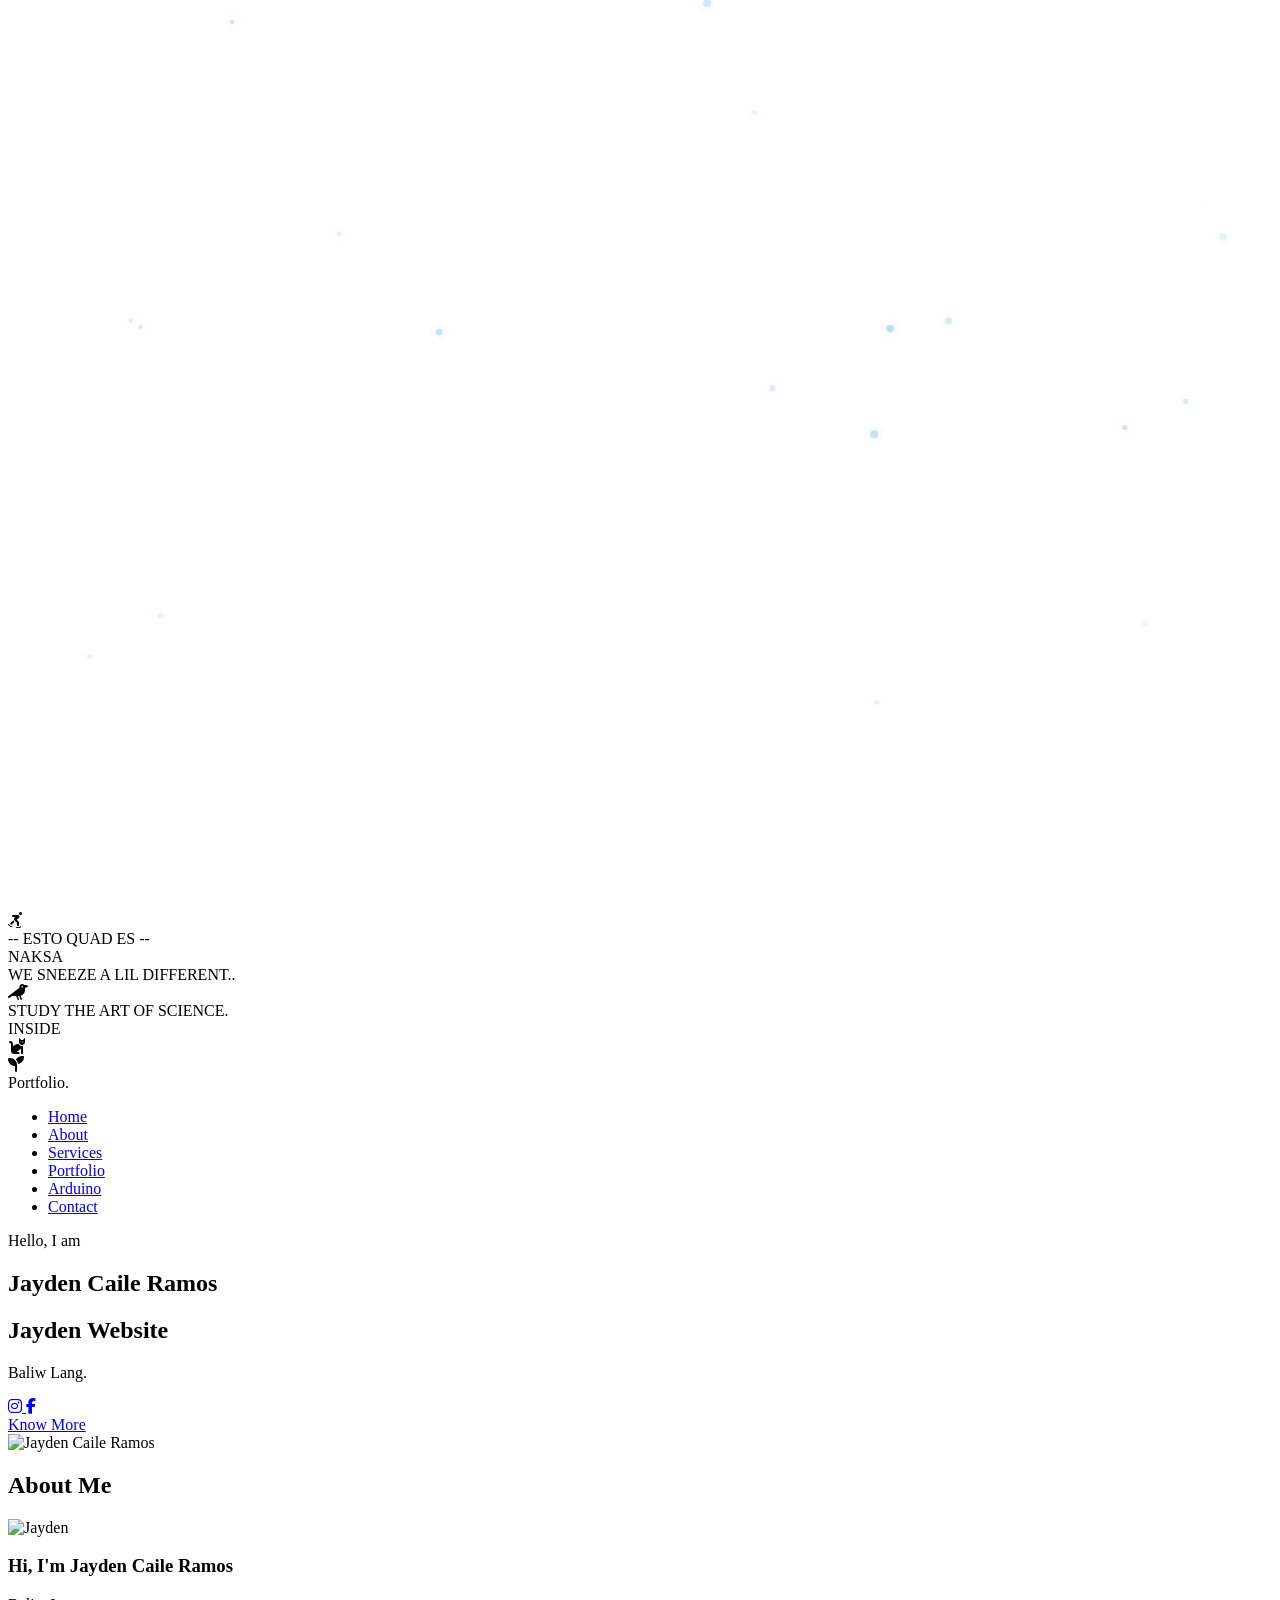
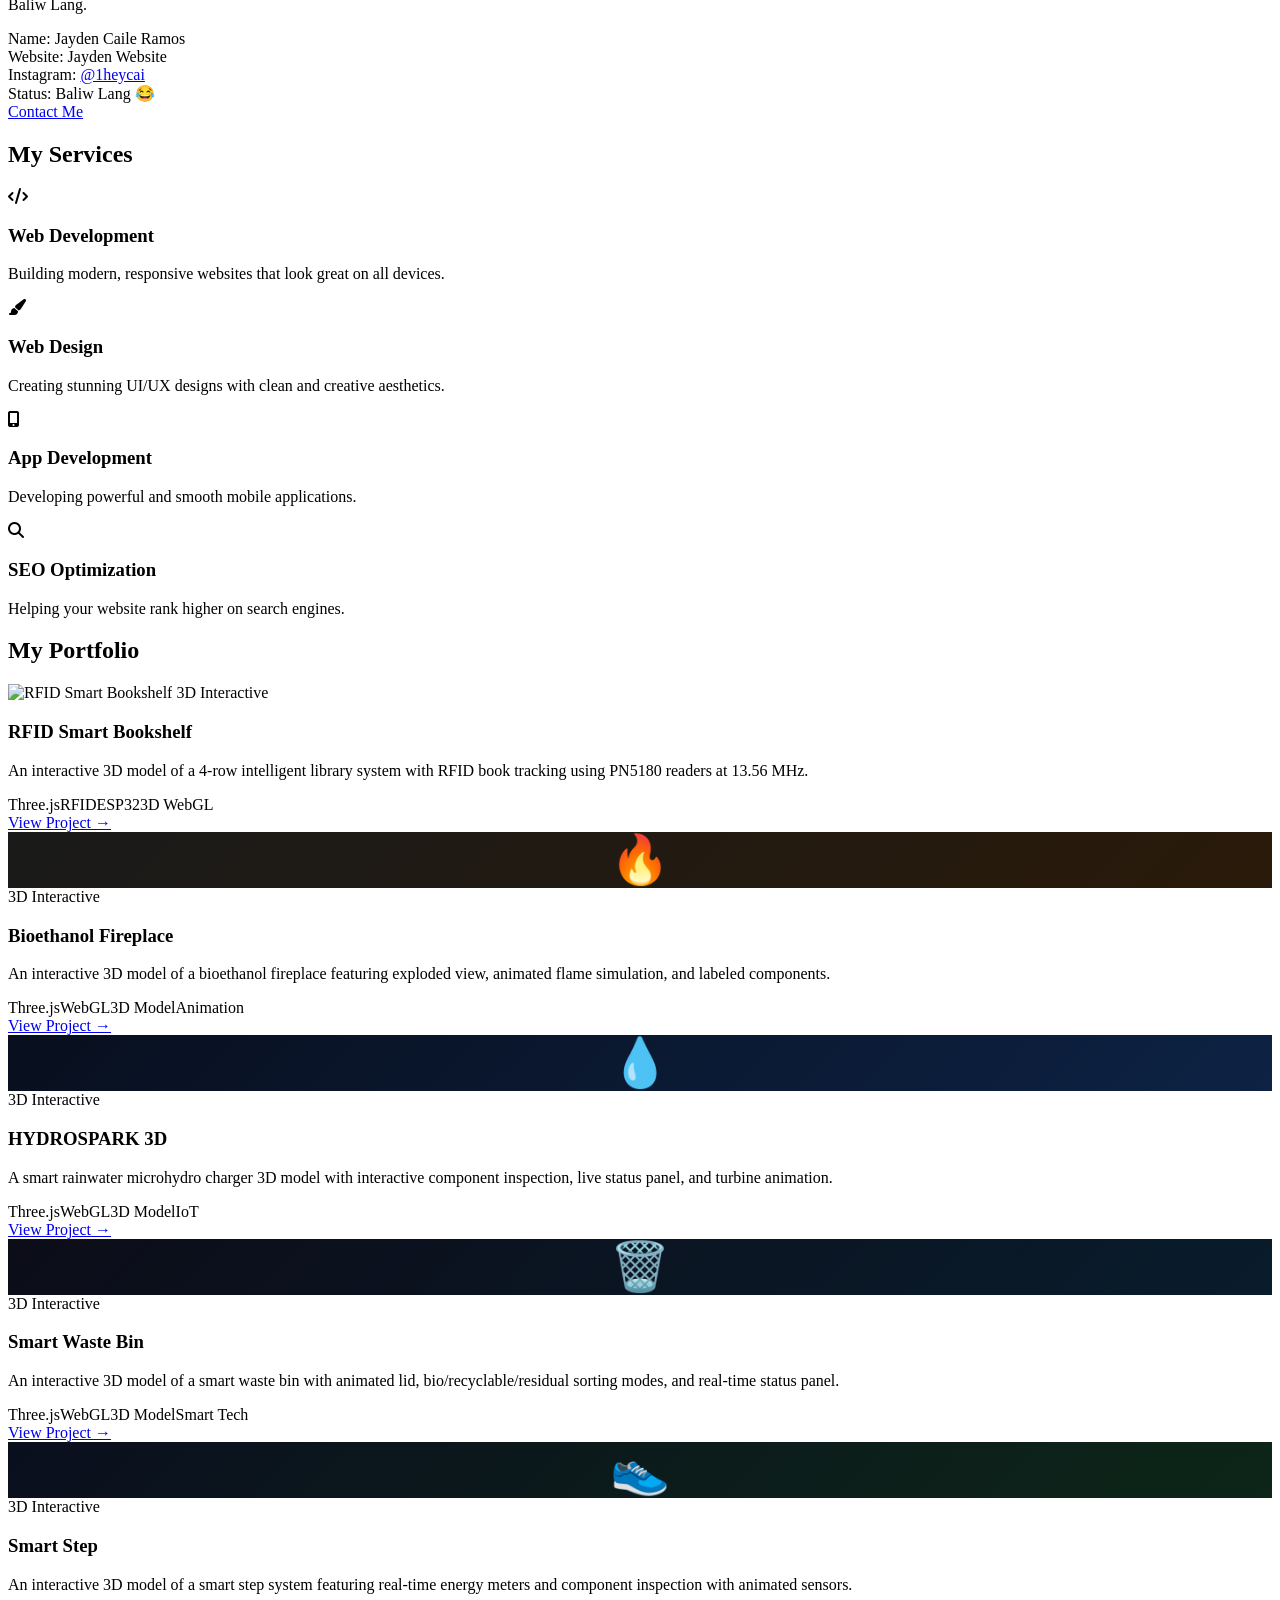
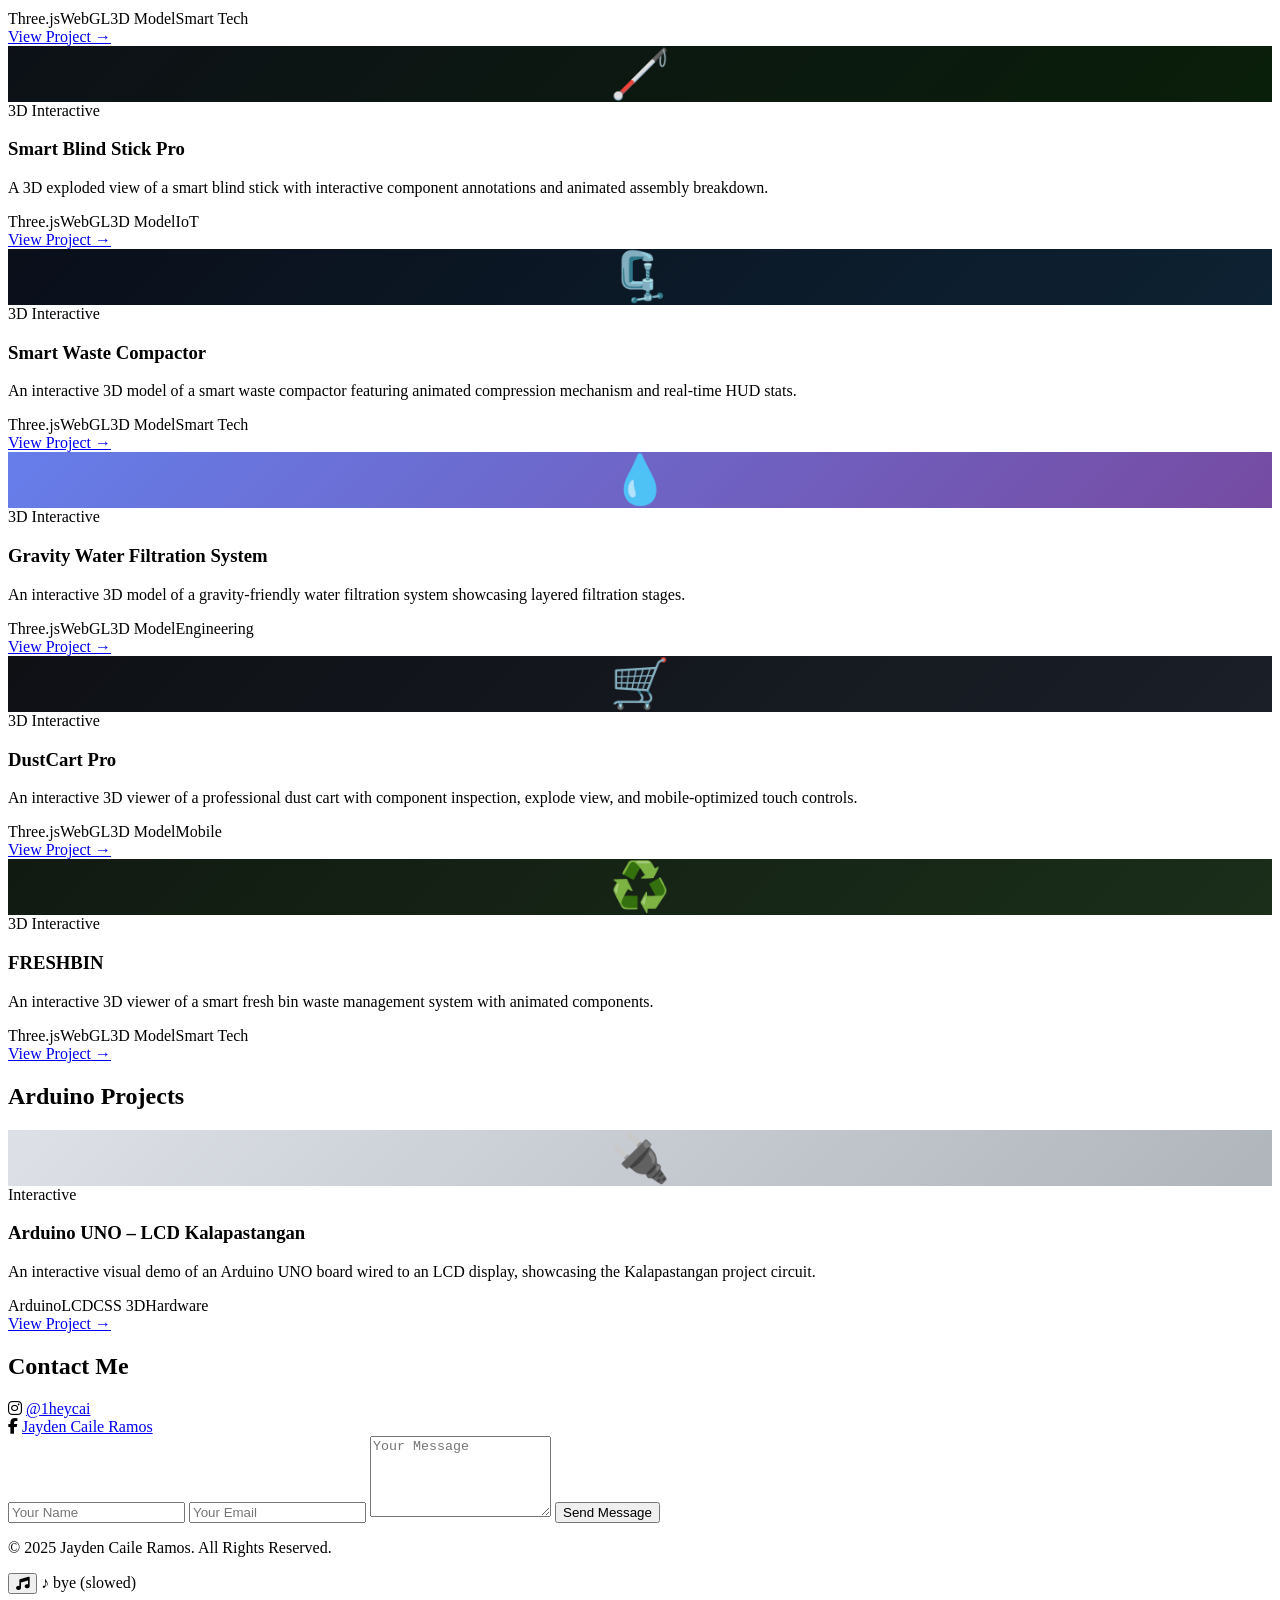
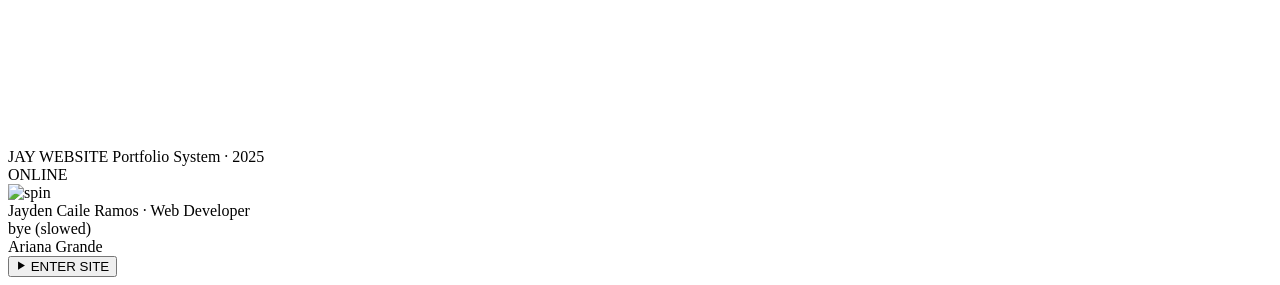
==== index.html @ eb6c7eb5 "Add files via upload" ====
<!DOCTYPE html>
<html lang="en">
<head>
  <meta charset="UTF-8" />
  <meta name="viewport" content="width=device-width, initial-scale=1.0"/>
  <title>Jayden Website</title>
  <link rel="stylesheet" href="style.css" />
  <link href="https://cdnjs.cloudflare.com/ajax/libs/font-awesome/6.5.0/css/all.min.css" rel="stylesheet"/>
  <link href="https://fonts.googleapis.com/css2?family=Poppins:wght@300;400;600;700;800&display=swap" rel="stylesheet"/>
  <link href="https://fonts.googleapis.com/css2?family=Inter:wght@300;400;500;600;700&display=swap" rel="stylesheet"/>
</head>
<body>

  <!-- Snow canvas -->
  <canvas id="snow-canvas"></canvas>

  <!-- Floating polaroid cards -->
  <div class="polaroid-bg" aria-hidden="true">
    <div class="polar p1"><div class="polar-inner"><i class="fas fa-person-skating"></i></div><span>-- ESTO QUAD ES --</span></div>
    <div class="polar p2"><div class="polar-inner graffiti">NAKSA</div><span>WE SNEEZE A LIL DIFFERENT..</span></div>
    <div class="polar p3"><div class="polar-inner"><i class="fas fa-crow"></i></div><span>STUDY THE ART OF SCIENCE.</span></div>
    <div class="polar p4"><div class="polar-inner small-txt">INSIDE</div><span></span></div>
    <div class="polar p5"><div class="polar-inner"><i class="fas fa-cat"></i></div><span></span></div>
    <div class="polar p6"><div class="polar-inner"><i class="fas fa-seedling"></i></div><span></span></div>
  </div>

  <!-- NAVBAR -->
  <nav class="navbar">
    <div class="logo">Portfolio<span>.</span></div>
    <ul class="nav-links">
      <li><a href="#home" class="active">Home</a></li>
      <li><a href="#about">About</a></li>
      <li><a href="#services">Services</a></li>
      <li><a href="#portfolio">Portfolio</a></li>
      <li><a href="#arduino">Arduino</a></li>
      <li><a href="#contact">Contact</a></li>
    </ul>
    <div class="hamburger" id="hamburger">
      <span></span><span></span><span></span>
    </div>
  </nav>

  <!-- HOME SECTION -->
  <section class="hero" id="home">
    <div class="hero-text">
      <p class="greeting">Hello, <span class="red">I am</span></p>
      <h1 class="name">Jayden Caile Ramos</h1>
      <h2 class="title-text">Jayden <span class="red">Website</span></h2>
      <p class="bio">Baliw Lang.</p>
      <div class="social-icons">
        <a href="https://www.instagram.com/1heycai/" target="_blank" title="Instagram">
          <i class="fab fa-instagram"></i>
        </a>
        <a href="https://www.facebook.com/profile.php?id=61582699296852" target="_blank" title="Facebook">
          <i class="fab fa-facebook-f"></i>
        </a>
      </div>
      <a href="#about" class="btn">Know More</a>
    </div>
    <div class="hero-image">
      <div class="img-wrapper">
        <img src="profile.jpg.jpg" alt="Jayden Caile Ramos" />
      </div>
    </div>
  </section>

  <!-- ABOUT SECTION -->
  <section class="section" id="about">
    <h2 class="section-title">About <span class="red">Me</span></h2>
    <div class="about-container">
      <div class="about-img">
        <div class="img-wrapper small">
          <img src="profile.jpg.jpg" alt="Jayden" />
        </div>
      </div>
      <div class="about-text">
        <h3>Hi, I'm <span class="red">Jayden Caile Ramos</span></h3>
        <p>Baliw Lang.</p>
        <div class="info-grid">
          <div><span class="label">Name:</span> Jayden Caile Ramos</div>
          <div><span class="label">Website:</span> Jayden Website</div>
          <div><span class="label">Instagram:</span> <a href="https://www.instagram.com/1heycai/" target="_blank" class="red">@1heycai</a></div>
          <div><span class="label">Status:</span> Baliw Lang 😂</div>
        </div>
        <a href="#contact" class="btn">Contact Me</a>
      </div>
    </div>
  </section>

  <!-- SERVICES SECTION -->
  <section class="section dark-section" id="services">
    <h2 class="section-title">My <span class="red">Services</span></h2>
    <div class="services-grid">
      <div class="service-card">
        <i class="fas fa-code"></i>
        <h3>Web Development</h3>
        <p>Building modern, responsive websites that look great on all devices.</p>
      </div>
      <div class="service-card">
        <i class="fas fa-paint-brush"></i>
        <h3>Web Design</h3>
        <p>Creating stunning UI/UX designs with clean and creative aesthetics.</p>
      </div>
      <div class="service-card">
        <i class="fas fa-mobile-alt"></i>
        <h3>App Development</h3>
        <p>Developing powerful and smooth mobile applications.</p>
      </div>
      <div class="service-card">
        <i class="fas fa-search"></i>
        <h3>SEO Optimization</h3>
        <p>Helping your website rank higher on search engines.</p>
      </div>
    </div>
  </section>

  <!-- PORTFOLIO SECTION -->
  <section class="section" id="portfolio">
    <h2 class="section-title">My <span class="red">Portfolio</span></h2>
    <div class="portfolio-grid">

      <div class="portfolio-card featured-card">
        <div class="portfolio-img rfid-thumb">
          <img src="bookshelf.jpg" alt="RFID Smart Bookshelf" class="project-thumb" />
          <span class="badge-tag">3D Interactive</span>
        </div>
        <div class="portfolio-info">
          <h3>RFID Smart Bookshelf</h3>
          <p>An interactive 3D model of a 4-row intelligent library system with RFID book tracking using PN5180 readers at 13.56 MHz.</p>
          <div class="tech-tags"><span>Three.js</span><span>RFID</span><span>ESP32</span><span>3D WebGL</span></div>
          <a href="indexx.html" target="_blank" class="btn btn-sm">View Project →</a>
        </div>
      </div>

      <div class="portfolio-card featured-card">
        <div class="portfolio-img rfid-thumb">
          <div style="display:flex;align-items:center;justify-content:center;width:100%;height:100%;background:linear-gradient(135deg,#1a1a1a,#2a1a0a);font-size:3rem;">🔥</div>
          <span class="badge-tag">3D Interactive</span>
        </div>
        <div class="portfolio-info">
          <h3>Bioethanol Fireplace</h3>
          <p>An interactive 3D model of a bioethanol fireplace featuring exploded view, animated flame simulation, and labeled components.</p>
          <div class="tech-tags"><span>Three.js</span><span>WebGL</span><span>3D Model</span><span>Animation</span></div>
          <a href="indexxx.html" target="_blank" class="btn btn-sm">View Project →</a>
        </div>
      </div>

      <div class="portfolio-card featured-card">
        <div class="portfolio-img rfid-thumb">
          <div style="display:flex;align-items:center;justify-content:center;width:100%;height:100%;background:linear-gradient(135deg,#080f1e,#0d2244);font-size:3rem;">💧</div>
          <span class="badge-tag">3D Interactive</span>
        </div>
        <div class="portfolio-info">
          <h3>HYDROSPARK 3D</h3>
          <p>A smart rainwater microhydro charger 3D model with interactive component inspection, live status panel, and turbine animation.</p>
          <div class="tech-tags"><span>Three.js</span><span>WebGL</span><span>3D Model</span><span>IoT</span></div>
          <a href="renz.html" target="_blank" class="btn btn-sm">View Project →</a>
        </div>
      </div>

      <div class="portfolio-card featured-card">
        <div class="portfolio-img rfid-thumb">
          <div style="display:flex;align-items:center;justify-content:center;width:100%;height:100%;background:linear-gradient(135deg,#0c0d18,#091c2c);font-size:3rem;">🗑️</div>
          <span class="badge-tag">3D Interactive</span>
        </div>
        <div class="portfolio-info">
          <h3>Smart Waste Bin</h3>
          <p>An interactive 3D model of a smart waste bin with animated lid, bio/recyclable/residual sorting modes, and real-time status panel.</p>
          <div class="tech-tags"><span>Three.js</span><span>WebGL</span><span>3D Model</span><span>Smart Tech</span></div>
          <a href="jeril.html" target="_blank" class="btn btn-sm">View Project →</a>
        </div>
      </div>

      <div class="portfolio-card featured-card">
        <div class="portfolio-img rfid-thumb">
          <div style="display:flex;align-items:center;justify-content:center;width:100%;height:100%;background:linear-gradient(135deg,#0a0f1e,#0d2618);font-size:3rem;">👟</div>
          <span class="badge-tag">3D Interactive</span>
        </div>
        <div class="portfolio-info">
          <h3>Smart Step</h3>
          <p>An interactive 3D model of a smart step system featuring real-time energy meters and component inspection with animated sensors.</p>
          <div class="tech-tags"><span>Three.js</span><span>WebGL</span><span>3D Model</span><span>Smart Tech</span></div>
          <a href="smartstep.html" target="_blank" class="btn btn-sm">View Project →</a>
        </div>
      </div>

      <div class="portfolio-card featured-card">
        <div class="portfolio-img rfid-thumb">
          <div style="display:flex;align-items:center;justify-content:center;width:100%;height:100%;background:linear-gradient(135deg,#0d1117,#0a1f0a);font-size:3rem;">🦯</div>
          <span class="badge-tag">3D Interactive</span>
        </div>
        <div class="portfolio-info">
          <h3>Smart Blind Stick Pro</h3>
          <p>A 3D exploded view of a smart blind stick with interactive component annotations and animated assembly breakdown.</p>
          <div class="tech-tags"><span>Three.js</span><span>WebGL</span><span>3D Model</span><span>IoT</span></div>
          <a href="justine.html" target="_blank" class="btn btn-sm">View Project →</a>
        </div>
      </div>

      <div class="portfolio-card featured-card">
        <div class="portfolio-img rfid-thumb">
          <div style="display:flex;align-items:center;justify-content:center;width:100%;height:100%;background:linear-gradient(135deg,#0a0f1a,#0d2233);font-size:3rem;">🗜️</div>
          <span class="badge-tag">3D Interactive</span>
        </div>
        <div class="portfolio-info">
          <h3>Smart Waste Compactor</h3>
          <p>An interactive 3D model of a smart waste compactor featuring animated compression mechanism and real-time HUD stats.</p>
          <div class="tech-tags"><span>Three.js</span><span>WebGL</span><span>3D Model</span><span>Smart Tech</span></div>
          <a href="godwim.html" target="_blank" class="btn btn-sm">View Project →</a>
        </div>
      </div>

      <div class="portfolio-card featured-card">
        <div class="portfolio-img rfid-thumb">
          <div style="display:flex;align-items:center;justify-content:center;width:100%;height:100%;background:linear-gradient(135deg,#667eea,#764ba2);font-size:3rem;">💧</div>
          <span class="badge-tag">3D Interactive</span>
        </div>
        <div class="portfolio-info">
          <h3>Gravity Water Filtration System</h3>
          <p>An interactive 3D model of a gravity-friendly water filtration system showcasing layered filtration stages.</p>
          <div class="tech-tags"><span>Three.js</span><span>WebGL</span><span>3D Model</span><span>Engineering</span></div>
          <a href="jr.html" target="_blank" class="btn btn-sm">View Project →</a>
        </div>
      </div>

      <div class="portfolio-card featured-card">
        <div class="portfolio-img rfid-thumb">
          <div style="display:flex;align-items:center;justify-content:center;width:100%;height:100%;background:linear-gradient(135deg,#0e1014,#1a1f28);font-size:3rem;">🛒</div>
          <span class="badge-tag">3D Interactive</span>
        </div>
        <div class="portfolio-info">
          <h3>DustCart Pro</h3>
          <p>An interactive 3D viewer of a professional dust cart with component inspection, explode view, and mobile-optimized touch controls.</p>
          <div class="tech-tags"><span>Three.js</span><span>WebGL</span><span>3D Model</span><span>Mobile</span></div>
          <a href="dust.html" target="_blank" class="btn btn-sm">View Project →</a>
        </div>
      </div>

      <div class="portfolio-card featured-card">
        <div class="portfolio-img rfid-thumb">
          <div style="display:flex;align-items:center;justify-content:center;width:100%;height:100%;background:linear-gradient(135deg,#111a11,#1a2e1a);font-size:3rem;">♻️</div>
          <span class="badge-tag">3D Interactive</span>
        </div>
        <div class="portfolio-info">
          <h3>FRESHBIN</h3>
          <p>An interactive 3D viewer of a smart fresh bin waste management system with animated components.</p>
          <div class="tech-tags"><span>Three.js</span><span>WebGL</span><span>3D Model</span><span>Smart Tech</span></div>
          <a href="pauline.html" target="_blank" class="btn btn-sm">View Project →</a>
        </div>
      </div>

    </div>
  </section>

  <!-- ARDUINO SECTION -->
  <section class="section dark-section" id="arduino">
    <h2 class="section-title">Arduino <span class="red">Projects</span></h2>
    <div class="portfolio-grid">
      <div class="portfolio-card featured-card">
        <div class="portfolio-img rfid-thumb">
          <div style="display:flex;align-items:center;justify-content:center;width:100%;height:100%;background:linear-gradient(135deg,#dde1e7,#b0b4bb);font-size:3rem;">🔌</div>
          <span class="badge-tag">Interactive</span>
        </div>
        <div class="portfolio-info">
          <h3>Arduino UNO – LCD Kalapastangan</h3>
          <p>An interactive visual demo of an Arduino UNO board wired to an LCD display, showcasing the Kalapastangan project circuit.</p>
          <div class="tech-tags"><span>Arduino</span><span>LCD</span><span>CSS 3D</span><span>Hardware</span></div>
          <a href="arduino.html" target="_blank" class="btn btn-sm">View Project →</a>
        </div>
      </div>
    </div>
  </section>

  <!-- CONTACT SECTION -->
  <section class="section dark-section" id="contact">
    <h2 class="section-title">Contact <span class="red">Me</span></h2>
    <div class="contact-container">
      <div class="contact-info">
        <div class="contact-item">
          <i class="fab fa-instagram red"></i>
          <a href="https://www.instagram.com/1heycai/" target="_blank">@1heycai</a>
        </div>
        <div class="contact-item">
          <i class="fab fa-facebook-f red"></i>
          <a href="https://www.facebook.com/profile.php?id=61582699296852" target="_blank">Jayden Caile Ramos</a>
        </div>
      </div>
      <form class="contact-form" action="https://formspree.io/f/xykqrdze" method="POST">
        <input type="text" name="name" placeholder="Your Name" required />
        <input type="email" name="email" placeholder="Your Email" required />
        <textarea name="message" placeholder="Your Message" rows="5" required></textarea>
        <button type="submit" class="btn">Send Message</button>
      </form>
    </div>
  </section>

  <!-- FOOTER -->
  <footer>
    <p>© 2025 <span class="red">Jayden Caile Ramos</span>. All Rights Reserved.</p>
  </footer>

  <!-- BACKGROUND MUSIC PLAYER -->
  <div id="music-player">
    <button id="music-btn" onclick="toggleMusic()" title="Toggle Music">
      <i class="fas fa-music" id="music-icon"></i>
    </button>
    <span id="music-label">♪ bye (slowed)</span>
  </div>

  <!-- HTML5 Audio -->
  <audio id="bg-music" loop preload="auto">
    <source src="music.mp3" type="audio/mpeg">
  </audio>

  <!-- LOBBY SYSTEM -->
  <div id="music-overlay">

    <!-- Full screen video background -->
    <video id="lobby-video" autoplay muted loop playsinline>
      <source src="shi1.mp4" type="video/mp4">
    </video>

    <!-- Dark overlay -->
    <div id="lobby-overlay"></div>

    <!-- Scanlines -->
    <div id="lobby-scanlines"></div>

    <!-- Top bar -->
    <div id="lobby-top">
      <div id="lobby-top-left">
        <span id="lobby-logo">JAY WEBSITE</span>
        <span id="lobby-tagline">Portfolio System · 2025</span>
      </div>
      <div id="lobby-top-right">
        <span id="lobby-dot"></span>
        <span id="lobby-status">ONLINE</span>
      </div>
    </div>

    <!-- Corner brackets -->
    <div class="lb-corner lb-tl"></div>
    <div class="lb-corner lb-tr"></div>
    <div class="lb-corner lb-bl"></div>
    <div class="lb-corner lb-br"></div>

    <!-- Center -->
    <div id="lobby-center">
      <img id="lobby-spin" src="spin.webp" alt="spin" />
      <div id="lobby-name-sub">Jayden Caile Ramos · Web Developer</div>
    </div>

    <!-- Bottom bar -->
    <div id="lobby-bottom">
      <div id="lobby-track">
        <div id="lobby-disc"><div id="lobby-disc-hole"></div></div>
        <div id="lobby-track-info">
          <div id="lobby-track-title">bye (slowed)</div>
          <div id="lobby-track-artist">Ariana Grande</div>
        </div>
        <div id="lobby-eq">
          <span></span><span></span><span></span><span></span><span></span>
        </div>
      </div>
      <button id="overlay-btn" onclick="overlayPlay()">
        <svg viewBox="0 0 16 16" fill="currentColor" width="11" height="11"><path d="M3 2l10 6-10 6V2z"/></svg>
        ENTER SITE
      </button>
    </div>

  </div>

  <script src="script.js"></script>

  <!-- INTERACTION EFFECTS -->
  <script>
  (function () {
    'use strict';

    /* ── Inject cursor + effect CSS ── */
    const s = document.createElement('style');
    s.textContent = `
      #cursor-dot {
        position:fixed;top:0;left:0;z-index:99999;
        width:8px;height:8px;border-radius:50%;
        background:#7eb8d4;pointer-events:none;
        transform:translate(-50%,-50%);will-change:left,top;
      }
      #cursor-ring {
        position:fixed;top:0;left:0;z-index:99998;
        width:28px;height:28px;border-radius:50%;
        border:2px solid rgba(126,184,212,0.7);pointer-events:none;
        transform:translate(-50%,-50%);will-change:left,top;
        transition:width .2s,height .2s,border-color .2s,box-shadow .2s;
      }
      #cursor-ring.hovered{width:52px;height:52px;border-color:#7eb8d4;box-shadow:0 0 12px #7eb8d4aa;}
      @keyframes orbit-spin{from{transform:translate(-50%,-50%) rotate(0deg)}to{transform:translate(-50%,-50%) rotate(360deg)}}
      .orbit-ring{position:absolute;top:50%;left:50%;width:48px;height:48px;border-radius:50%;border:2px dashed rgba(126,184,212,0.8);pointer-events:none;animation:orbit-spin 1.2s linear infinite;z-index:10;}
      .social-icons a{position:relative;overflow:visible;}
      .section,.portfolio-card{opacity:0;transform:translateY(32px);transition:opacity .6s ease,transform .6s ease;}
      .section.aos-animate,.portfolio-card.aos-animate{opacity:1;transform:translateY(0);}
      @keyframes letter-shimmer{0%{color:inherit;text-shadow:none}50%{color:#ffd700;text-shadow:0 0 12px #ffd700,0 0 24px #fff8}100%{color:inherit;text-shadow:none}}
      .section-title .shimmer-char{display:inline-block;animation:letter-shimmer .5s ease forwards;}
      .nav-ripple{position:fixed;border-radius:50%;background:rgba(126,184,212,0.35);pointer-events:none;z-index:9997;transform:translate(-50%,-50%) scale(0);animation:nav-ripple-anim .55s ease-out forwards;}
      @keyframes nav-ripple-anim{to{transform:translate(-50%,-50%) scale(1);opacity:0;}}
      .btn-shockwave{position:fixed;border-radius:50%;border:2px solid rgba(126,184,212,0.8);pointer-events:none;z-index:9997;transform:translate(-50%,-50%) scale(0);animation:shockwave-anim .6s ease-out forwards;}
      @keyframes shockwave-anim{to{transform:translate(-50%,-50%) scale(1);opacity:0;}}
    `;
    document.head.appendChild(s);

    /* ── Snow canvas ── */
    const snowCanvas = document.getElementById('snow-canvas');
    const sctx = snowCanvas.getContext('2d');
    function resizeSnow(){ snowCanvas.width = window.innerWidth; snowCanvas.height = window.innerHeight; }
    resizeSnow();
    window.addEventListener('resize', resizeSnow);
    const flakes = [];
    for(let i=0;i<120;i++) flakes.push({
      x:Math.random()*window.innerWidth, y:Math.random()*window.innerHeight,
      r:.8+Math.random()*2.5, speed:.4+Math.random()*1.2,
      drift:(Math.random()-.5)*.4, alpha:.3+Math.random()*.6,
      wobble:Math.random()*Math.PI*2, wobbleSpeed:.005+Math.random()*.015
    });
    function drawSnow(){
      sctx.clearRect(0,0,snowCanvas.width,snowCanvas.height);
      flakes.forEach(f=>{
        f.wobble+=f.wobbleSpeed; f.x+=f.drift+Math.sin(f.wobble)*.3; f.y+=f.speed;
        if(f.y>snowCanvas.height+5){f.y=-5;f.x=Math.random()*snowCanvas.width;}
        if(f.x>snowCanvas.width) f.x=0; if(f.x<0) f.x=snowCanvas.width;
        sctx.beginPath(); sctx.arc(f.x,f.y,f.r,0,Math.PI*2);
        sctx.fillStyle=`rgba(255,255,255,${f.alpha})`; sctx.fill();
      });
    }

    /* ── fx-canvas ── */
    const fxCanvas = document.createElement('canvas');
    fxCanvas.id = 'fx-canvas';
    Object.assign(fxCanvas.style,{position:'fixed',inset:'0',zIndex:'9998',pointerEvents:'none',width:'100%',height:'100%'});
    document.body.appendChild(fxCanvas);
    const fx = fxCanvas.getContext('2d');
    function resizeFx(){ fxCanvas.width=window.innerWidth; fxCanvas.height=window.innerHeight; }
    resizeFx(); window.addEventListener('resize',resizeFx);

    /* ── Cursor ── */
    const dot = document.createElement('div'); dot.id='cursor-dot';
    const ring = document.createElement('div'); ring.id='cursor-ring';
    document.body.append(dot,ring);
    let mx=-100,my=-100,rx=-100,ry=-100;
    window.addEventListener('mousemove',e=>{mx=e.clientX;my=e.clientY;});
    document.addEventListener('mouseover',e=>{if(e.target.closest('a,button,.btn,.service-card,.portfolio-card')) ring.classList.add('hovered');});
    document.addEventListener('mouseout',e=>{if(e.target.closest('a,button,.btn,.service-card,.portfolio-card')) ring.classList.remove('hovered');});
    document.addEventListener('mousedown',()=>{dot.style.transform='translate(-50%,-50%) scale(2.2)'; setTimeout(()=>dot.style.transform='translate(-50%,-50%)',200);});

    /* ── Particles ── */
    const particles=[], trails=[], sparkles=[], inputSparks=[];
    function spawnBurst(x,y,count,colors){
      for(let i=0;i<count;i++){
        const a=Math.random()*Math.PI*2, sp=2+Math.random()*4;
        particles.push({x,y,vx:Math.cos(a)*sp,vy:Math.sin(a)*sp-1,life:1,decay:.022+Math.random()*.02,r:2+Math.random()*3,color:colors[Math.floor(Math.random()*colors.length)],gravity:.18});
      }
    }
    function spawnTrail(x,y){ trails.push({x,y,life:1,decay:.1,r:3}); }
    function spawnSparkles(rect){
      for(let i=0;i<6;i++){
        sparkles.push({x:rect.left+Math.random()*rect.width,y:rect.top+4,vx:(Math.random()-.5)*2,vy:-(1+Math.random()*3),life:1,decay:.03+Math.random()*.02,r:2+Math.random()*2,color:Math.random()>.5?'#fff':'#7eb8d4'});
      }
    }
    function spawnInputSpark(x,y){
      for(let i=0;i<2;i++) inputSparks.push({x,y,vx:(Math.random()-.5)*1.5,vy:-(0.5+Math.random()*2),life:1,decay:.06+Math.random()*.04,r:1.5+Math.random()});
    }

    function tickArr(arr){
      for(let i=arr.length-1;i>=0;i--){
        const p=arr[i]; p.x+=p.vx||0; p.y+=p.vy||0;
        if(p.vy!==undefined) p.vy+=(p.gravity||0);
        p.life-=p.decay; if(p.life<=0) arr.splice(i,1);
      }
    }
    function drawArr(arr,defaultColor){
      arr.forEach(p=>{
        fx.save(); fx.globalAlpha=Math.max(0,p.life);
        fx.fillStyle=p.color||defaultColor; fx.shadowColor=p.color||defaultColor; fx.shadowBlur=8;
        fx.beginPath(); fx.arc(p.x,p.y,p.r,0,Math.PI*2); fx.fill(); fx.restore();
      });
    }

    /* ── 60fps main loop ── */
    const FRAME_MS=1000/90; let lastTime=0;
    function fxLoop(now){
      requestAnimationFrame(fxLoop);
      if(now-lastTime<FRAME_MS) return;
      lastTime=now-(now-lastTime)%FRAME_MS;
      rx+=(mx-rx)*.15; ry+=(my-ry)*.15;
      dot.style.left=mx+'px'; dot.style.top=my+'px';
      ring.style.left=rx+'px'; ring.style.top=ry+'px';
      fx.clearRect(0,0,fxCanvas.width,fxCanvas.height);
      tickArr(particles); drawArr(particles,'#7eb8d4');
      tickArr(trails);    drawArr(trails,'#7eb8d4');
      tickArr(sparkles);  drawArr(sparkles,'#fff');
      tickArr(inputSparks); drawArr(inputSparks,'#a8d8f0');
      drawSnow();
    }
    requestAnimationFrame(fxLoop);

    /* ── Click burst ── */
    document.addEventListener('click',e=>{
      spawnBurst(e.clientX,e.clientY,12,['#7eb8d4','#a8c8d8','#fff','#4a90c4','#d4e8f0']);
    });

    /* ── Nav ripple ── */
    document.querySelectorAll('.nav-links a').forEach(link=>{
      link.addEventListener('click',e=>{
        const r=document.createElement('div'); r.className='nav-ripple';
        Object.assign(r.style,{left:e.clientX+'px',top:e.clientY+'px',width:'120px',height:'120px'});
        document.body.appendChild(r); setTimeout(()=>r.remove(),600);
      });
    });

    /* ── Button magnetic + shockwave ── */
    document.querySelectorAll('.btn').forEach(btn=>{
      btn.addEventListener('mousemove',e=>{
        const rc=btn.getBoundingClientRect();
        const dx=(e.clientX-rc.left-rc.width/2)/(rc.width/2);
        const dy=(e.clientY-rc.top-rc.height/2)/(rc.height/2);
        btn.style.transform=`translate(${dx*8}px,${dy*8}px)`;
      });
      btn.addEventListener('mouseleave',()=>btn.style.transform='');
      btn.addEventListener('click',e=>{
        const sw=document.createElement('div'); sw.className='btn-shockwave';
        Object.assign(sw.style,{left:e.clientX+'px',top:e.clientY+'px',width:'100px',height:'100px'});
        document.body.appendChild(sw); setTimeout(()=>sw.remove(),650);
      });
    });

    /* ── Portfolio card bubble pop + trail ── */
    document.querySelectorAll('.portfolio-card').forEach(card=>{
      card.addEventListener('mouseenter',()=>{
        card.style.transition='transform .3s cubic-bezier(.34,1.56,.64,1),box-shadow .3s ease';
        card.style.transform='translateY(-12px) scale(1.04)';
      });
      card.addEventListener('mouseleave',()=>{
        card.style.transition='transform .4s cubic-bezier(.23,1,.32,1),box-shadow .4s ease';
        card.style.transform='translateY(0) scale(1)';
      });
      card.addEventListener('mousemove',e=>spawnTrail(e.clientX,e.clientY));
    });

    /* ── Scroll reveal ── */
    const revealObs=new IntersectionObserver(entries=>{
      entries.forEach(en=>{
        if(en.isIntersecting&&!en.target.classList.contains('aos-animate')){
          en.target.classList.add('aos-animate');
          spawnSparkles(en.target.getBoundingClientRect());
          revealObs.unobserve(en.target);
        }
      });
    },{threshold:.1});
    document.querySelectorAll('.section,.portfolio-card').forEach(el=>revealObs.observe(el));

    /* ── Form typing sparks ── */
    document.querySelectorAll('.contact-form input,.contact-form textarea').forEach(input=>{
      input.addEventListener('keydown',()=>{
        const rc=input.getBoundingClientRect();
        spawnInputSpark(rc.left+rc.width*.92,rc.top+rc.height*.4);
      });
    });

    /* ── Social orbit ring ── */
    document.querySelectorAll('.social-icons a').forEach(icon=>{
      let orb=null;
      icon.addEventListener('mouseenter',()=>{if(!orb){orb=document.createElement('div');orb.className='orbit-ring';icon.appendChild(orb);}});
      icon.addEventListener('mouseleave',()=>{if(orb){orb.remove();orb=null;}});
    });

    /* ── Service card 3D tilt ── */
    document.querySelectorAll('.service-card').forEach(card=>{
      card.addEventListener('mousemove',e=>{
        const rc=card.getBoundingClientRect();
        const dx=(e.clientX-rc.left-rc.width/2)/(rc.width/2);
        const dy=(e.clientY-rc.top-rc.height/2)/(rc.height/2);
        card.style.transform=`perspective(800px) rotateX(${-dy*8}deg) rotateY(${dx*8}deg) scale(1.03)`;
      });
      card.addEventListener('mouseleave',()=>{
        card.style.transition='transform .45s cubic-bezier(.23,1,.32,1)';
        card.style.transform='perspective(800px) rotateX(0) rotateY(0) scale(1)';
        setTimeout(()=>card.style.transition='',460);
      });
    });

  })();
  </script>

</body>
</html>
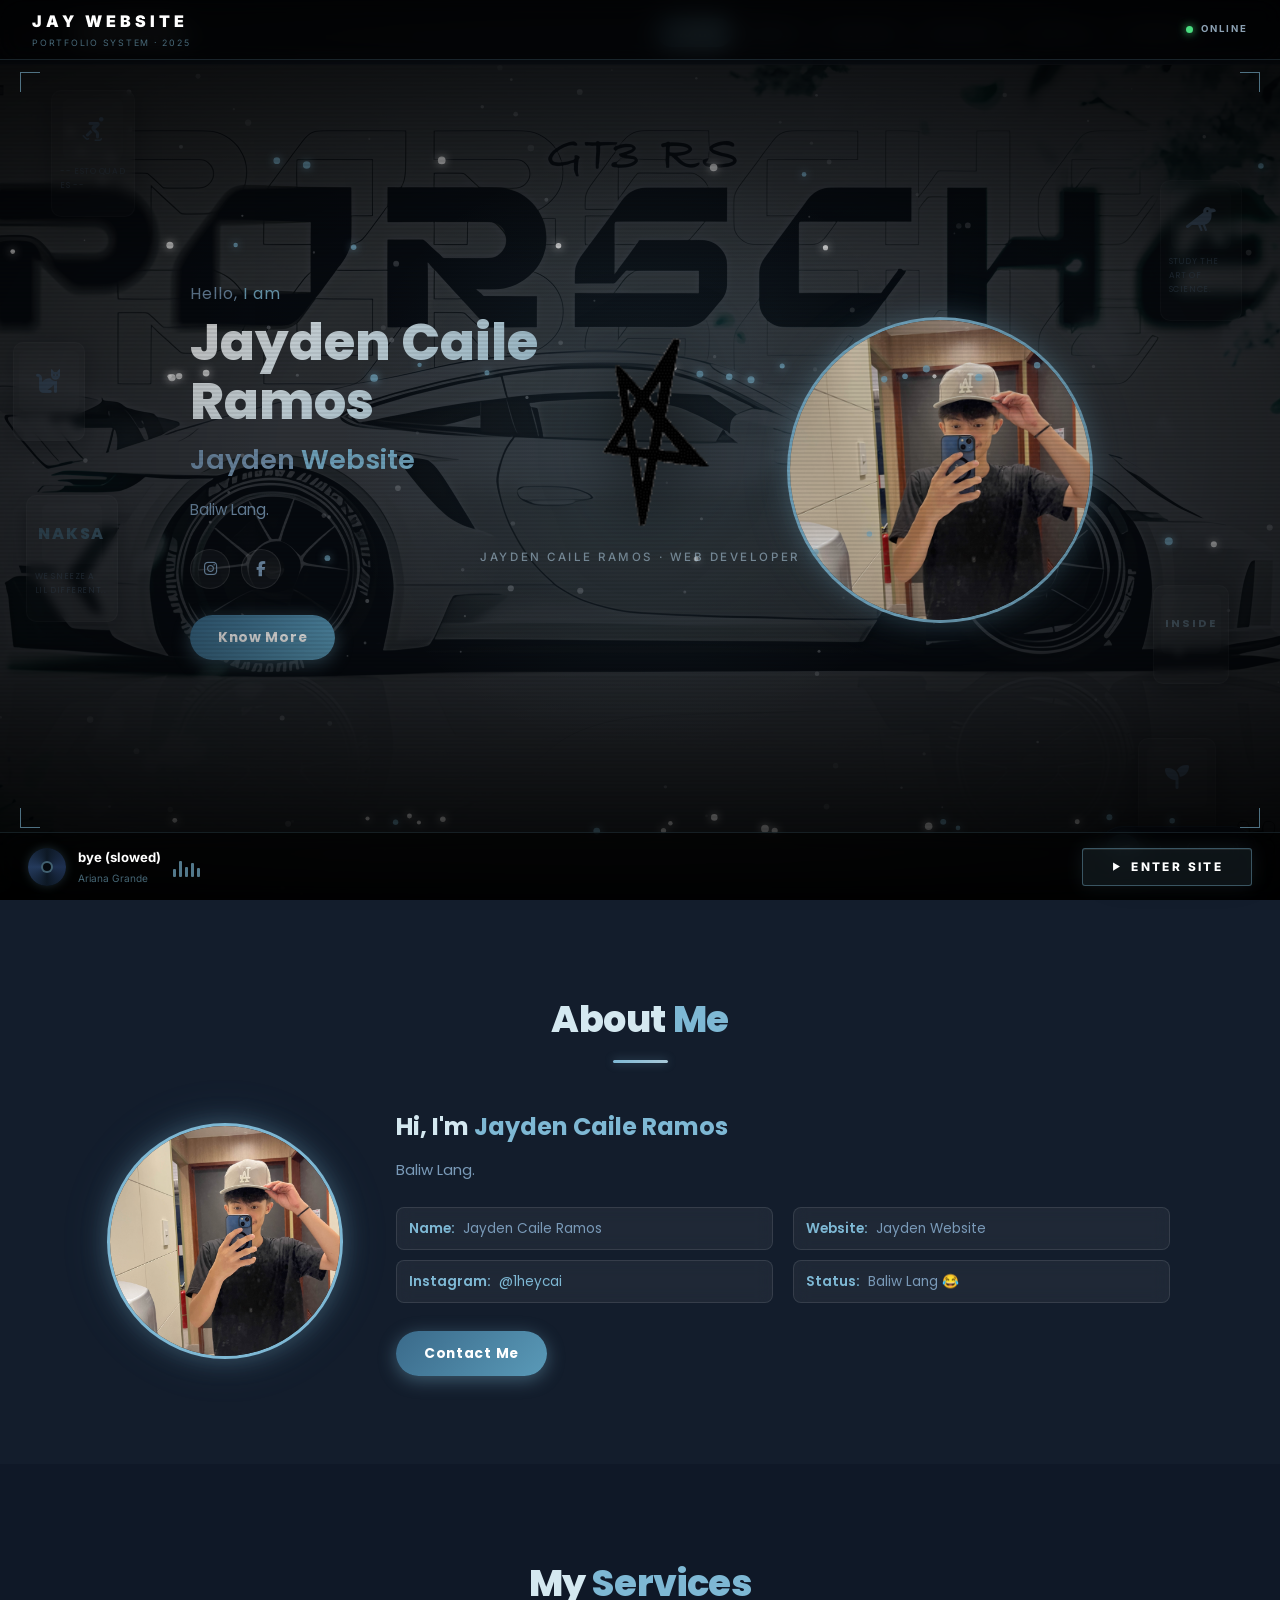
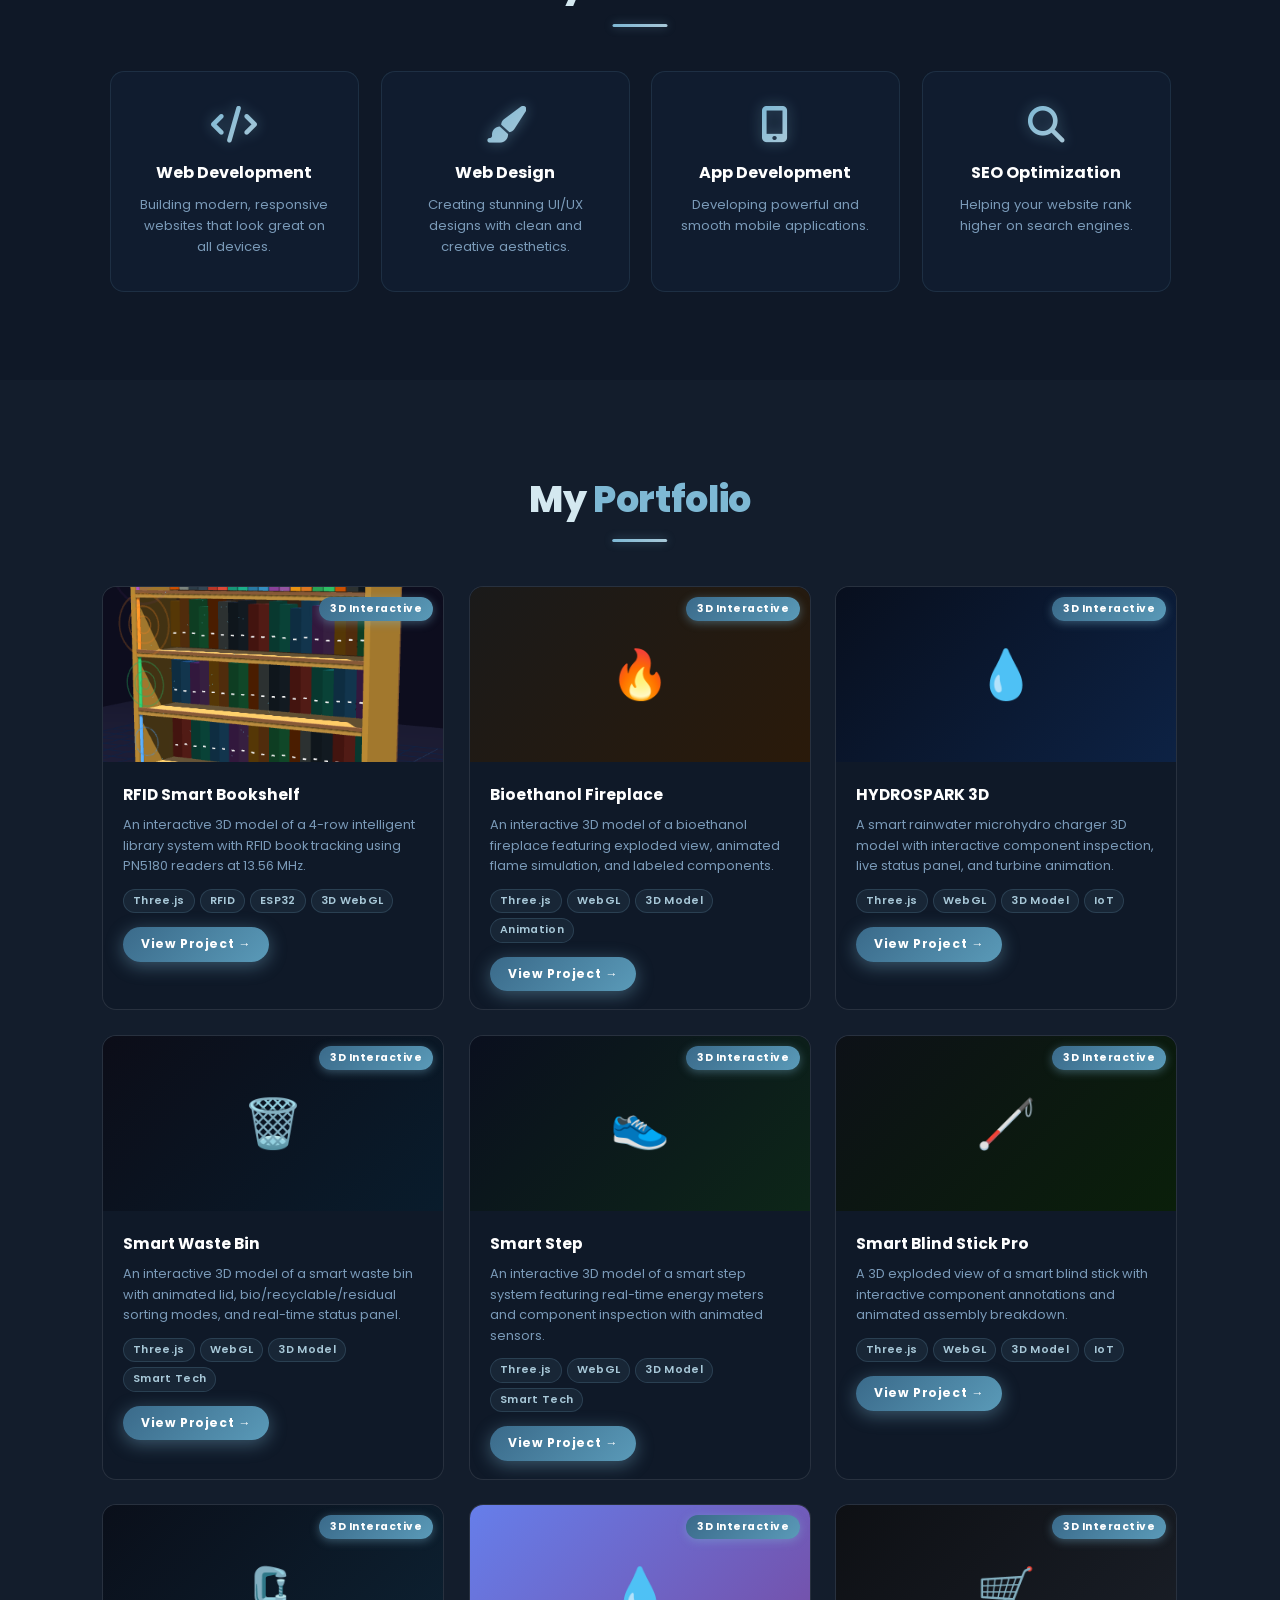
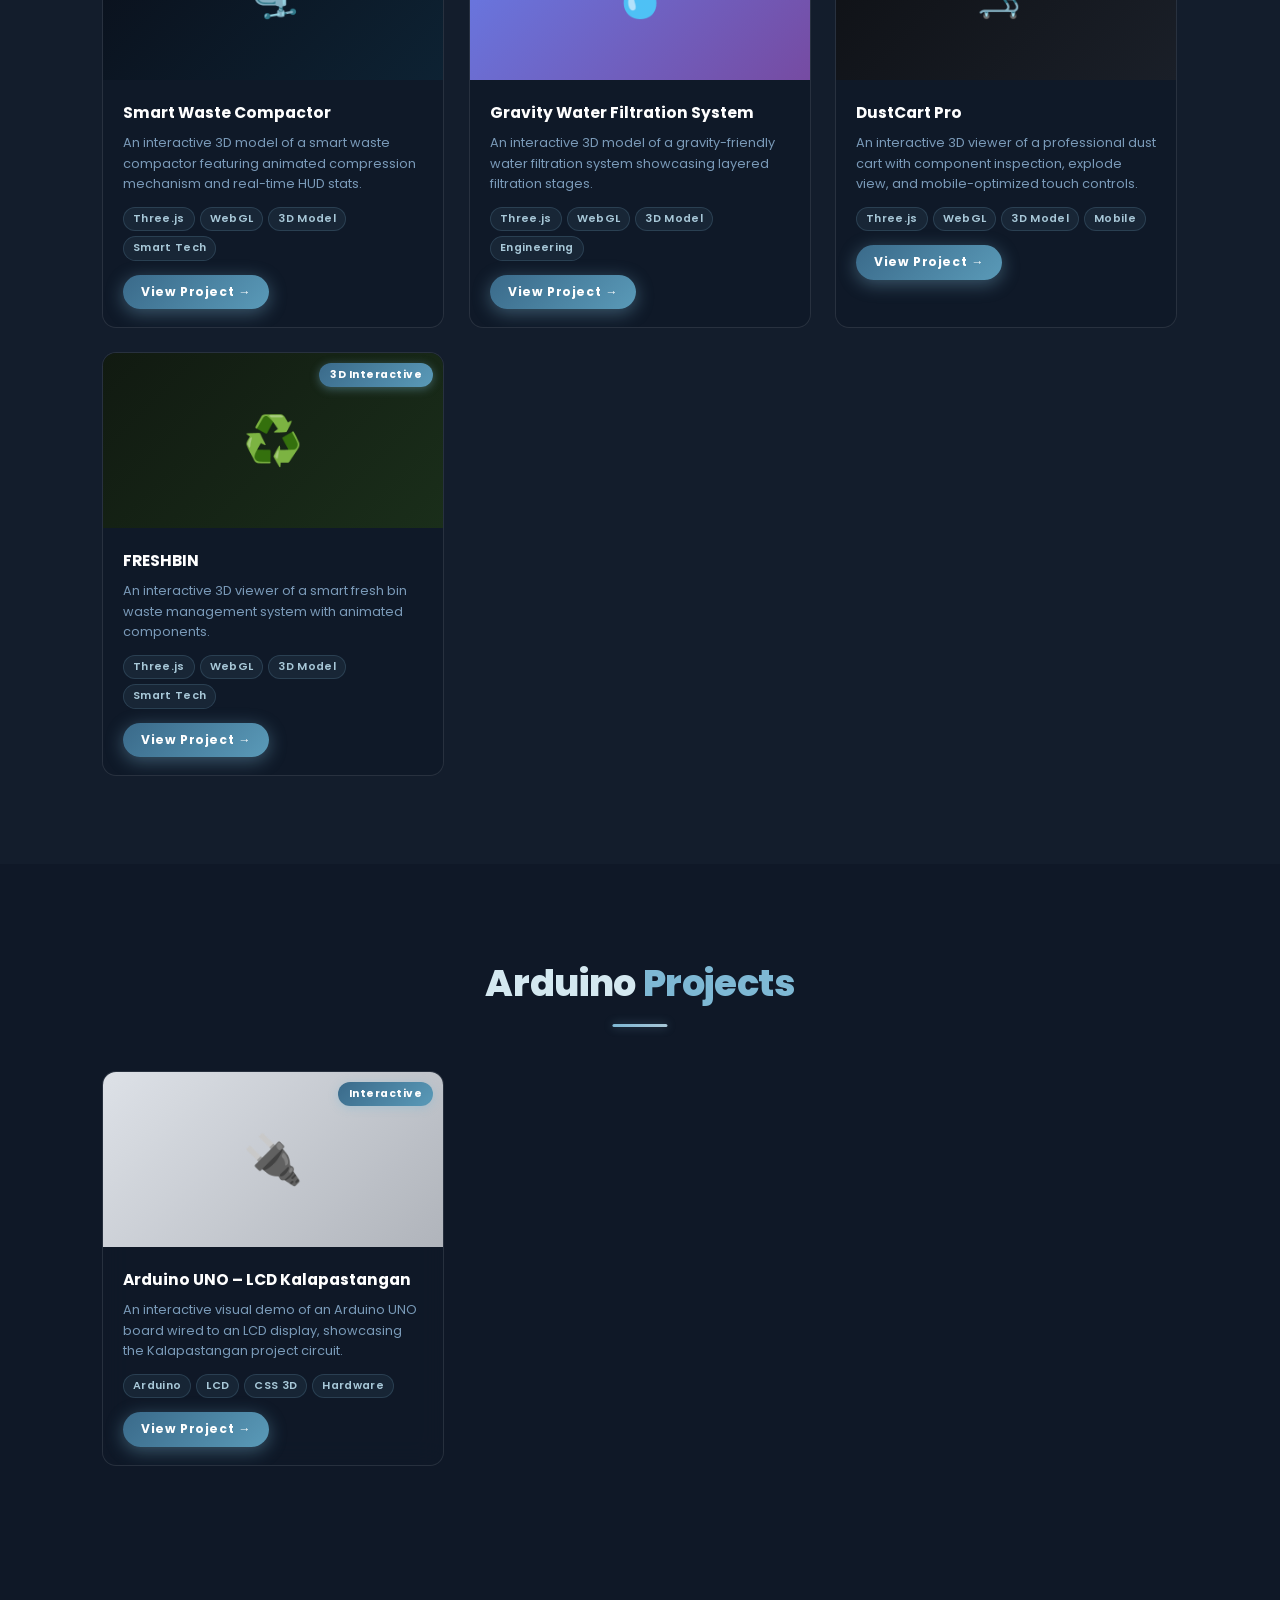
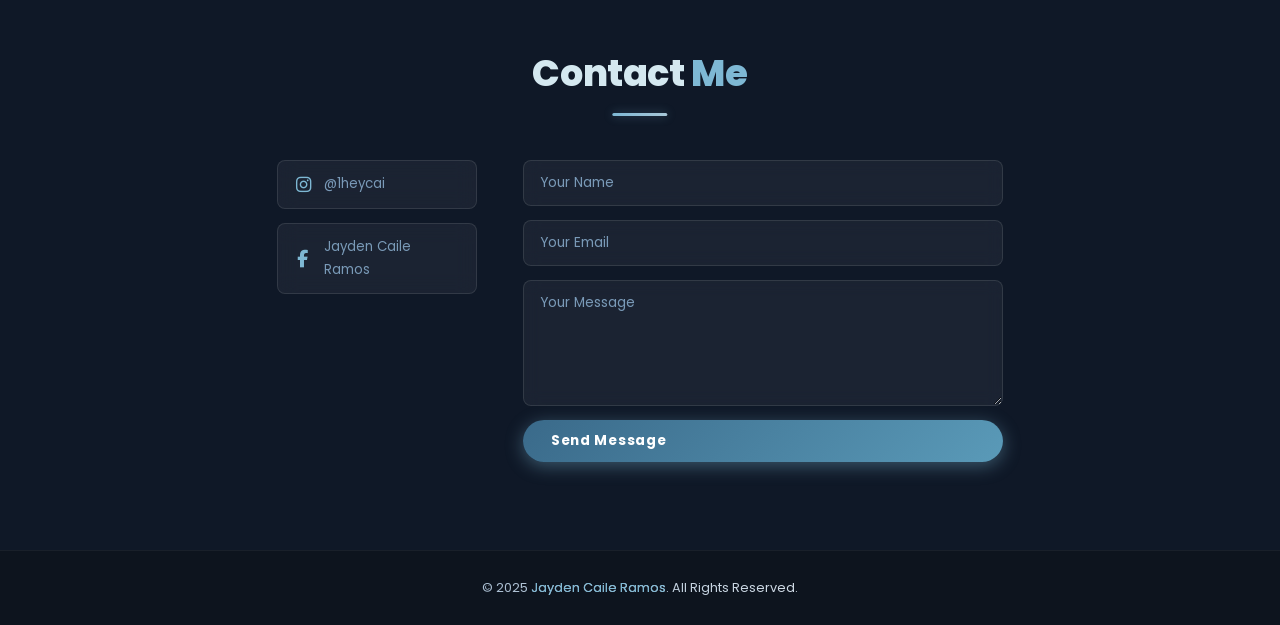
==== commit 3ce5a863: "Add files via upload" ====
--- a/index.html
+++ b/index.html
@@ -444,12 +444,16 @@
     /* ── Cursor ── */
     const dot = document.createElement('div'); dot.id='cursor-dot';
     const ring = document.createElement('div'); ring.id='cursor-ring';
-    document.body.append(dot,ring);
+    const isTouch = window.matchMedia('(hover: none)').matches;
+    if (!isTouch) {
+      document.body.append(dot, ring);
+      let mx=-100,my=-100,rx=-100,ry=-100;
+      window.addEventListener('mousemove',e=>{mx=e.clientX;my=e.clientY;});
+      document.addEventListener('mouseover',e=>{if(e.target.closest('a,button,.btn,.service-card,.portfolio-card')) ring.classList.add('hovered');});
+      document.addEventListener('mouseout',e=>{if(e.target.closest('a,button,.btn,.service-card,.portfolio-card')) ring.classList.remove('hovered');});
+      document.addEventListener('mousedown',()=>{dot.style.transform='translate(-50%,-50%) scale(2.2)'; setTimeout(()=>dot.style.transform='translate(-50%,-50%)',200);});
+    }
     let mx=-100,my=-100,rx=-100,ry=-100;
-    window.addEventListener('mousemove',e=>{mx=e.clientX;my=e.clientY;});
-    document.addEventListener('mouseover',e=>{if(e.target.closest('a,button,.btn,.service-card,.portfolio-card')) ring.classList.add('hovered');});
-    document.addEventListener('mouseout',e=>{if(e.target.closest('a,button,.btn,.service-card,.portfolio-card')) ring.classList.remove('hovered');});
-    document.addEventListener('mousedown',()=>{dot.style.transform='translate(-50%,-50%) scale(2.2)'; setTimeout(()=>dot.style.transform='translate(-50%,-50%)',200);});
 
     /* ── Particles ── */
     const particles=[], trails=[], sparkles=[], inputSparks=[];
@@ -490,9 +494,8 @@
       requestAnimationFrame(fxLoop);
       if(now-lastTime<FRAME_MS) return;
       lastTime=now-(now-lastTime)%FRAME_MS;
-      rx+=(mx-rx)*.15; ry+=(my-ry)*.15;
-      dot.style.left=mx+'px'; dot.style.top=my+'px';
-      ring.style.left=rx+'px'; ring.style.top=ry+'px';
+      if(!isTouch){ rx+=(mx-rx)*.15; ry+=(my-ry)*.15; dot.style.left=mx+'px'; dot.style.top=my+'px';
+      ring.style.left=rx+'px'; ring.style.top=ry+'px'; }
       fx.clearRect(0,0,fxCanvas.width,fxCanvas.height);
       tickArr(particles); drawArr(particles,'#7eb8d4');
       tickArr(trails);    drawArr(trails,'#7eb8d4');
--- a/style.css
+++ b/style.css
@@ -0,0 +1,617 @@
+/* ============================================================
+   WINTER FROST THEME — Jayden Portfolio
+   ============================================================ */
+
+::-webkit-scrollbar { width: 4px; }
+::-webkit-scrollbar-track { background: #1a2332; }
+::-webkit-scrollbar-thumb { background: #5a9ab8; border-radius: 2px; }
+
+:root {
+  --red: #e63946;
+  --primary: #7eb8d4;
+  --primary-glow: rgba(126,184,212,0.4);
+  --accent: #a8c8d8;
+  --bg: #1a2332;
+  --bg2: #1e2a3a;
+  --bg3: #222f40;
+  --glass: rgba(255,255,255,0.05);
+  --glass-border: rgba(255,255,255,0.10);
+  --text: #d4e8f0;
+  --text-muted: #7a9ab8;
+  --radius: 14px;
+  --radius-sm: 8px;
+  --transition: 0.3s cubic-bezier(0.25,0.46,0.45,0.94);
+}
+
+*, *::before, *::after { margin:0; padding:0; box-sizing:border-box; }
+html { scroll-behavior: smooth; }
+
+body {
+  font-family: 'Poppins', sans-serif;
+  background: var(--bg);
+  color: var(--text);
+  overflow-x: hidden;
+  line-height: 1.7;
+}
+
+/* Background image — fully exposed, cold toned */
+body::before {
+  content: '';
+  position: fixed;
+  inset: 0;
+  z-index: -3;
+  background: url('background1.jfif') center center / cover no-repeat;
+  filter: brightness(0.42) saturate(0.65) hue-rotate(195deg);
+}
+
+/* Subtle vignette */
+body::after {
+  content: '';
+  position: fixed;
+  inset: 0;
+  z-index: -1;
+  pointer-events: none;
+  background: radial-gradient(ellipse at 50% 0%, rgba(126,184,212,0.06) 0%, transparent 60%),
+              linear-gradient(180deg, rgba(0,0,0,0.2) 0%, rgba(0,0,0,0) 40%, rgba(0,0,0,0.3) 100%);
+}
+
+/* Snow canvas sits above bg, below content */
+#snow-canvas {
+  position: fixed;
+  inset: 0;
+  z-index: -1;
+  pointer-events: none;
+  opacity: 0.75;
+}
+
+a { text-decoration: none; color: inherit; }
+img { max-width: 100%; display: block; }
+ul { list-style: none; }
+
+/* Custom cursor */
+@media (hover: hover) and (pointer: fine) {
+  *, *::before, *::after { cursor: none !important; }
+}
+
+/* ── KEYFRAMES ── */
+@keyframes glowBlue {
+  0%,100% { box-shadow: 0 0 10px var(--primary-glow), 0 0 20px var(--primary-glow); }
+  50%      { box-shadow: 0 0 22px var(--primary-glow), 0 0 45px var(--primary-glow); }
+}
+@keyframes floatPolar {
+  0%,100% { transform: translateY(0) rotate(var(--rot,-3deg)); }
+  50%      { transform: translateY(-16px) rotate(var(--rot,-3deg)); }
+}
+@keyframes cardFloatIn {
+  from { opacity:0; transform:translateY(36px) scale(0.96); }
+  to   { opacity:1; transform:translateY(0) scale(1); }
+}
+@keyframes fadeSlideUp {
+  from { opacity:0; transform:translateY(28px); }
+  to   { opacity:1; transform:translateY(0); }
+}
+@keyframes textGlow {
+  0%,100% { background-position: 0% 50%; }
+  50%      { background-position: 100% 50%; }
+}
+@keyframes gradientShift {
+  0%   { background-position: 0% 50%; }
+  50%  { background-position: 100% 50%; }
+  100% { background-position: 0% 50%; }
+}
+@keyframes shineSweep {
+  0%   { left: -100%; }
+  100% { left: 200%; }
+}
+@keyframes vinylSpin {
+  from { transform: rotate(0deg); }
+  to   { transform: rotate(360deg); }
+}
+@keyframes pulseRing {
+  0%   { transform: scale(1); opacity: 0.6; }
+  100% { transform: scale(1.6); opacity: 0; }
+}
+@keyframes heroGlow {
+  0%,100% { opacity:.7; transform:translate(-50%,-50%) scale(1); }
+  50%      { opacity:1;  transform:translate(-50%,-50%) scale(1.12); }
+}
+@keyframes badgePulse {
+  0%,100% { box-shadow: 0 0 0 0 rgba(126,184,212,0.4); }
+  50%      { box-shadow: 0 0 10px 3px rgba(126,184,212,0.25); }
+}
+
+/* ── POLAROID BG ── */
+.polaroid-bg {
+  position: fixed; inset: 0;
+  pointer-events: none; z-index: 0; overflow: hidden;
+}
+.polar {
+  position: absolute;
+  background: rgba(255,255,255,0.03);
+  border: 1px solid rgba(255,255,255,0.07);
+  backdrop-filter: blur(4px);
+  border-radius: 10px;
+  padding: 8px 8px 24px;
+  display: flex; flex-direction: column; align-items: center; gap: 5px;
+  animation: floatPolar 7s ease-in-out infinite;
+  box-shadow: 0 6px 24px rgba(0,0,0,0.35);
+}
+.polar span { font-size:.52rem; color:var(--text-muted); letter-spacing:.07em; text-transform:uppercase; opacity:.6; }
+.polar-inner { width:60px; height:60px; display:flex; align-items:center; justify-content:center; font-size:1.5rem; color:var(--text-muted); background:rgba(255,255,255,0.03); border-radius:6px; }
+.polar-inner.graffiti { font-size:1rem; font-weight:800; color:var(--primary); letter-spacing:.12em; }
+.polar-inner.small-txt { font-size:.7rem; font-weight:700; color:var(--accent); letter-spacing:.18em; }
+.p1 { top:10%;left:4%;  width:84px; --rot:-4deg; animation-duration:7s;  animation-delay:0s;   }
+.p2 { top:55%;left:2%;  width:92px; --rot: 3deg; animation-duration:9s;  animation-delay:1.5s; }
+.p3 { top:20%;right:3%; width:82px; --rot: 5deg; animation-duration:8s;  animation-delay:.8s;  }
+.p4 { top:65%;right:4%; width:76px; --rot:-2deg; animation-duration:6.5s;animation-delay:2s;   }
+.p5 { top:38%;left:1%;  width:72px; --rot:-6deg; animation-duration:10s; animation-delay:.4s;  }
+.p6 { top:82%;right:5%; width:78px; --rot: 4deg; animation-duration:7.5s;animation-delay:1s;   }
+
+/* ── NAVBAR ── */
+.navbar {
+  position: fixed; top:0; left:0; right:0; z-index:1000;
+  display: flex; align-items:center; justify-content:space-between;
+  padding: 13px 6%;
+  background: rgba(18,26,40,0.82);
+  backdrop-filter: blur(20px);
+  border-bottom: 1px solid rgba(255,255,255,0.06);
+  transition: background var(--transition), padding var(--transition);
+}
+.navbar.scrolled { padding:9px 6%; background:rgba(14,20,32,0.96); }
+.logo { font-size:1.4rem; font-weight:800; letter-spacing:.02em; background:linear-gradient(135deg,#fff 30%,var(--accent) 100%); -webkit-background-clip:text; -webkit-text-fill-color:transparent; background-clip:text; }
+.logo span { -webkit-text-fill-color:var(--primary); color:var(--primary); }
+.nav-links { display:flex; align-items:center; gap:4px; }
+.nav-links a { font-size:.8rem; font-weight:600; letter-spacing:.04em; padding:6px 16px; border-radius:50px; color:var(--text-muted); transition:color var(--transition),background var(--transition),box-shadow var(--transition); }
+.nav-links a:hover { color:#fff; background:rgba(255,255,255,0.06); }
+.nav-links a.active { color:#fff; background:linear-gradient(135deg,#3a6a8a,#7eb8d4); box-shadow:0 0 14px var(--primary-glow); animation:glowBlue 2.5s ease-in-out infinite; }
+.hamburger { display:none; flex-direction:column; gap:5px; cursor:pointer; padding:4px; }
+.hamburger span { display:block; width:22px; height:2px; background:var(--text); border-radius:2px; transition:var(--transition); }
+.hamburger.open span:nth-child(1) { transform:translateY(7px) rotate(45deg); }
+.hamburger.open span:nth-child(2) { opacity:0; transform:scaleX(0); }
+.hamburger.open span:nth-child(3) { transform:translateY(-7px) rotate(-45deg); }
+
+/* ── HERO ── */
+.hero {
+  min-height:100vh; display:flex; align-items:center; justify-content:center;
+  gap:60px; padding:100px 8% 60px;
+  position:relative; z-index:1; overflow:hidden;
+}
+.hero::before {
+  content:''; position:absolute; inset:0; z-index:-2;
+  background:rgba(14,20,32,0.55);
+}
+.hero::after {
+  content:''; position:absolute; width:650px; height:650px; border-radius:50%;
+  background:radial-gradient(circle,rgba(126,184,212,0.14) 0%,transparent 65%);
+  top:50%; left:50%; transform:translate(-50%,-50%);
+  z-index:-1; pointer-events:none; animation:heroGlow 6s ease-in-out infinite;
+}
+.hero-text { flex:1; max-width:540px; animation:fadeSlideUp .9s ease both; }
+.greeting { font-size:1rem; color:var(--text-muted); letter-spacing:.06em; margin-bottom:6px; }
+.name {
+  font-size:clamp(2rem,4vw,3.2rem); font-weight:800; line-height:1.15;
+  background:linear-gradient(135deg,#fff 0%,#7eb8d4 50%,#a8c8d8 100%);
+  background-size:200% 200%; -webkit-background-clip:text; -webkit-text-fill-color:transparent;
+  background-clip:text; animation:textGlow 5s ease infinite; margin-bottom:6px;
+}
+.title-text { font-size:clamp(1.1rem,2.5vw,1.7rem); font-weight:600; color:var(--text-muted); margin-bottom:14px; }
+.bio { font-size:.95rem; color:var(--text-muted); margin-bottom:26px; max-width:400px; }
+.social-icons { display:flex; gap:11px; margin-bottom:26px; }
+.social-icons a {
+  width:40px; height:40px; border-radius:50%; display:flex; align-items:center; justify-content:center;
+  background:var(--glass); border:1px solid var(--glass-border); color:var(--text-muted); font-size:.95rem;
+  transition:color var(--transition),background var(--transition),box-shadow var(--transition),transform var(--transition);
+  backdrop-filter:blur(10px);
+}
+.social-icons a:hover { color:#fff; background:linear-gradient(135deg,#3a6a8a,#5a9ab8); border-color:transparent; box-shadow:0 0 16px var(--primary-glow); transform:translateY(-3px) scale(1.1); }
+.hero-image { flex:0 0 auto; animation:fadeSlideUp 1s .2s ease both; }
+
+/* ── IMAGE WRAPPER ── */
+.img-wrapper {
+  width:300px; height:300px; border-radius:50%; overflow:hidden;
+  box-shadow: 0 0 0 3px #7eb8d4, 0 0 28px var(--primary-glow), 0 0 55px rgba(126,184,212,0.12);
+  animation: glowBlue 3s ease-in-out infinite;
+}
+.img-wrapper img { width:100%; height:100%; object-fit:cover; transition:transform .5s ease; }
+.img-wrapper:hover img { transform:scale(1.06); }
+.img-wrapper.small { width:230px; height:230px; }
+
+/* ── UTILITY ── */
+.red { color: var(--primary); }
+
+.btn {
+  display:inline-flex; align-items:center; gap:6px;
+  padding:11px 28px; border-radius:50px;
+  font-size:.86rem; font-weight:700; letter-spacing:.05em;
+  background:linear-gradient(135deg,#3a6a8a,#5a9ab8);
+  color:#fff; border:none; cursor:pointer;
+  position:relative; overflow:hidden;
+  transition:box-shadow var(--transition),transform var(--transition);
+  box-shadow:0 4px 18px var(--primary-glow);
+  font-family:'Poppins',sans-serif;
+}
+.btn::after { content:''; position:absolute; top:0; left:-100%; width:60%; height:100%; background:linear-gradient(90deg,transparent,rgba(255,255,255,0.16),transparent); transition:left .5s ease; }
+.btn:hover { box-shadow:0 6px 28px var(--primary-glow), 0 0 45px rgba(126,184,212,0.22); transform:translateY(-2px); }
+.btn:hover::after { left:200%; }
+.btn:active { transform:translateY(0); }
+.btn-sm { padding:7px 18px; font-size:.76rem; }
+
+.section-title {
+  font-size:clamp(1.6rem,3vw,2.3rem); font-weight:800; text-align:center;
+  margin-bottom:44px; letter-spacing:-.01em;
+  position:relative; display:inline-block; left:50%; transform:translateX(-50%);
+}
+.section-title::after {
+  content:''; display:block; height:3px; width:55px; margin:9px auto 0;
+  border-radius:2px; background:linear-gradient(90deg,var(--primary),var(--accent));
+  box-shadow:0 0 10px var(--primary-glow);
+}
+
+/* ── SECTIONS ── */
+.section {
+  padding:88px 8%; position:relative; z-index:1; overflow:hidden;
+}
+.section::before {
+  content:''; position:absolute; inset:0; z-index:-1;
+  background:rgba(18,28,42,0.70);
+  backdrop-filter:blur(0px);
+}
+.dark-section::before { background:rgba(14,22,36,0.78); }
+
+/* ── ABOUT ── */
+.about-container { display:flex; align-items:center; gap:56px; max-width:1060px; margin:0 auto; }
+.about-img { flex:0 0 auto; }
+.about-text { flex:1; }
+.about-text h3 { font-size:1.5rem; font-weight:700; margin-bottom:10px; }
+.about-text > p { color:var(--text-muted); margin-bottom:24px; font-size:.93rem; }
+.info-grid { display:grid; grid-template-columns:1fr 1fr; gap:10px 20px; margin-bottom:28px; }
+.info-grid > div { font-size:.85rem; color:var(--text-muted); padding:9px 12px; background:var(--glass); border:1px solid var(--glass-border); border-radius:var(--radius-sm); backdrop-filter:blur(8px); transition:border-color var(--transition); }
+.info-grid > div:hover { border-color:rgba(126,184,212,0.3); }
+.label { font-weight:600; color:var(--primary); margin-right:4px; }
+
+/* ── SERVICES ── */
+.services-grid { display:grid; grid-template-columns:repeat(auto-fit,minmax(220px,1fr)); gap:22px; max-width:1060px; margin:0 auto; }
+.service-card {
+  background:rgba(18,32,52,0.68); border:1px solid rgba(126,184,212,0.12);
+  backdrop-filter:blur(16px); border-radius:var(--radius);
+  padding:34px 26px; text-align:center; position:relative; overflow:hidden;
+  transition:transform var(--transition),box-shadow var(--transition),border-color var(--transition);
+  animation:cardFloatIn .7s ease both;
+}
+.service-card:hover { border-color:rgba(126,184,212,0.35); box-shadow:0 12px 38px rgba(0,0,0,0.45),0 0 18px rgba(126,184,212,0.15); }
+.service-card i { font-size:2.3rem; margin-bottom:16px; background:linear-gradient(135deg,var(--primary),var(--accent)); -webkit-background-clip:text; -webkit-text-fill-color:transparent; background-clip:text; filter:drop-shadow(0 0 7px var(--primary-glow)); transition:filter var(--transition),transform var(--transition); display:inline-block; }
+.service-card:hover i { filter:drop-shadow(0 0 14px var(--primary-glow)); transform:scale(1.13); }
+.service-card h3 { font-size:1rem; font-weight:700; margin-bottom:8px; color:#fff; }
+.service-card p { font-size:.82rem; color:var(--text-muted); line-height:1.6; }
+
+/* ── PORTFOLIO ── */
+.portfolio-grid { display:grid; grid-template-columns:repeat(auto-fill,minmax(280px,1fr)); gap:24px; max-width:1160px; margin:0 auto; }
+
+.portfolio-card {
+  background:rgba(16,26,40,0.80); border:1px solid var(--glass-border);
+  backdrop-filter:blur(14px); border-radius:var(--radius);
+  overflow:hidden; position:relative; cursor:pointer;
+  transition:transform .4s cubic-bezier(.23,1,.32,1), box-shadow .4s ease, border-color .4s ease;
+  animation:cardFloatIn .7s ease both;
+}
+.portfolio-card::before {
+  content:''; position:absolute; inset:0; border-radius:var(--radius); padding:1.5px;
+  background:linear-gradient(135deg,var(--primary),var(--accent),#4a7a9b);
+  -webkit-mask:linear-gradient(#fff 0 0) content-box,linear-gradient(#fff 0 0);
+  -webkit-mask-composite:destination-out; mask-composite:exclude;
+  opacity:0; transition:opacity .4s ease; z-index:2; pointer-events:none;
+}
+.portfolio-card::after {
+  content:''; position:absolute; top:0; left:-100%; width:50%; height:100%;
+  background:linear-gradient(120deg,transparent,rgba(255,255,255,0.05),transparent);
+  z-index:3; pointer-events:none;
+}
+.portfolio-card:hover::before { opacity:1; }
+.portfolio-card:hover::after { animation:shineSweep .6s ease forwards; }
+.portfolio-card:hover { border-color:transparent; box-shadow:0 18px 55px rgba(0,0,0,0.55),0 0 26px rgba(126,184,212,0.18); }
+
+.portfolio-img { position:relative; overflow:hidden; }
+.rfid-thumb { height:175px; background:var(--bg3); }
+.project-thumb { width:100%; height:100%; object-fit:cover; transition:transform .5s ease; }
+.portfolio-card:hover .project-thumb { transform:scale(1.07); }
+
+.badge-tag {
+  position:absolute; top:10px; right:10px;
+  background:linear-gradient(135deg,#3a6a8a,#5a9ab8);
+  color:#fff; font-size:.65rem; font-weight:700; letter-spacing:.05em;
+  padding:3px 11px; border-radius:50px;
+  box-shadow:0 2px 10px var(--primary-glow); z-index:4;
+  animation:badgePulse 2.5s ease-in-out infinite;
+}
+
+.portfolio-info { padding:20px 20px 16px; position:relative; }
+.portfolio-info::after { content:''; display:block; height:2px; background:linear-gradient(90deg,var(--primary),transparent); box-shadow:0 0 10px var(--primary-glow); opacity:0; transition:opacity .4s ease; }
+.portfolio-card:hover .portfolio-info::after { opacity:1; }
+.portfolio-info h3 { font-size:.97rem; font-weight:700; color:#fff; margin-bottom:7px; }
+.portfolio-info p { font-size:.8rem; color:var(--text-muted); line-height:1.6; margin-bottom:12px; }
+
+.tech-tags { display:flex; flex-wrap:wrap; gap:5px; margin-bottom:14px; }
+.tech-tags span { font-size:.68rem; font-weight:600; padding:2px 9px; border-radius:50px; background:rgba(126,184,212,0.08); border:1px solid rgba(126,184,212,0.18); color:var(--accent); letter-spacing:.03em; transition:background var(--transition); }
+.portfolio-card:hover .tech-tags span { background:rgba(126,184,212,0.14); color:#d4e8f0; }
+
+/* stagger delays */
+.portfolio-card:nth-child(1)  { animation-delay:.05s; }
+.portfolio-card:nth-child(2)  { animation-delay:.10s; }
+.portfolio-card:nth-child(3)  { animation-delay:.15s; }
+.portfolio-card:nth-child(4)  { animation-delay:.20s; }
+.portfolio-card:nth-child(5)  { animation-delay:.25s; }
+.portfolio-card:nth-child(6)  { animation-delay:.30s; }
+.portfolio-card:nth-child(7)  { animation-delay:.35s; }
+.portfolio-card:nth-child(8)  { animation-delay:.40s; }
+.portfolio-card:nth-child(9)  { animation-delay:.45s; }
+.portfolio-card:nth-child(10) { animation-delay:.50s; }
+.service-card:nth-child(1) { animation-delay:.05s; }
+.service-card:nth-child(2) { animation-delay:.12s; }
+.service-card:nth-child(3) { animation-delay:.19s; }
+.service-card:nth-child(4) { animation-delay:.26s; }
+
+/* ── CONTACT ── */
+.contact-container { display:flex; gap:46px; max-width:860px; margin:0 auto; align-items:flex-start; flex-wrap:wrap; justify-content:center; }
+.contact-info { flex:0 0 200px; display:flex; flex-direction:column; gap:14px; }
+.contact-item { display:flex; align-items:center; gap:12px; padding:12px 16px; background:var(--glass); border:1px solid var(--glass-border); border-radius:var(--radius-sm); backdrop-filter:blur(10px); transition:border-color var(--transition),transform var(--transition); }
+.contact-item:hover { border-color:rgba(126,184,212,0.35); transform:translateX(4px); }
+.contact-item i { font-size:1.1rem; width:18px; text-align:center; }
+.contact-item a { font-size:.83rem; color:var(--text-muted); transition:color var(--transition); }
+.contact-item:hover a { color:#fff; }
+.contact-form { flex:1; min-width:260px; max-width:480px; display:flex; flex-direction:column; gap:14px; }
+.contact-form input, .contact-form textarea { width:100%; background:var(--glass); border:1px solid var(--glass-border); border-radius:var(--radius-sm); padding:12px 16px; font-family:'Poppins',sans-serif; font-size:.86rem; color:var(--text); outline:none; backdrop-filter:blur(8px); transition:border-color var(--transition),box-shadow var(--transition); resize:vertical; }
+.contact-form input::placeholder, .contact-form textarea::placeholder { color:var(--text-muted); }
+.contact-form input:focus, .contact-form textarea:focus { border-color:var(--primary); box-shadow:0 0 0 3px rgba(126,184,212,0.12); }
+
+/* ── FOOTER ── */
+footer { text-align:center; padding:26px 8%; background:rgba(12,18,28,0.85); border-top:1px solid rgba(255,255,255,0.05); font-size:.8rem; color:var(--text-muted); position:relative; z-index:1; }
+footer p { background:linear-gradient(90deg,var(--text-muted),#fff,var(--text-muted)); background-size:200% auto; -webkit-background-clip:text; -webkit-text-fill-color:transparent; background-clip:text; animation:gradientShift 5s linear infinite; }
+footer .red { -webkit-text-fill-color:var(--primary); color:var(--primary); }
+
+/* ── MUSIC PLAYER ── */
+#music-player { position:fixed; bottom:22px; right:22px; z-index:999; display:flex; align-items:center; gap:9px; background:rgba(16,26,42,0.88); backdrop-filter:blur(18px); border:1px solid rgba(126,184,212,0.12); border-radius:50px; padding:7px 16px 7px 7px; box-shadow:0 4px 24px rgba(0,0,0,0.45); transition:border-color var(--transition); }
+#music-player:hover { border-color:rgba(126,184,212,0.3); }
+#music-btn { width:36px; height:36px; border-radius:50%; border:none; background:linear-gradient(135deg,#3a6a8a,#5a9ab8); color:#fff; font-size:.85rem; cursor:pointer; display:flex; align-items:center; justify-content:center; box-shadow:0 0 10px var(--primary-glow); transition:transform var(--transition); flex-shrink:0; }
+#music-btn:hover { transform:scale(1.1); }
+#music-label { font-size:.72rem; font-weight:500; color:var(--text-muted); white-space:nowrap; }
+
+/* ═══════════════════════════════════════
+   LOBBY SYSTEM
+═══════════════════════════════════════ */
+#music-overlay {
+  position: fixed; inset: 0; z-index: 9999;
+  overflow: hidden;
+  transition: opacity .8s ease;
+  font-family: 'Inter', 'Poppins', sans-serif;
+}
+#music-overlay.hide { opacity: 0; pointer-events: none; }
+
+/* Video bg */
+#lobby-video {
+  position: absolute; inset: 0;
+  width: 100%; height: 100%;
+  object-fit: cover;
+  filter: brightness(0.5) saturate(0.8);
+}
+
+/* Dark cinematic overlay */
+#lobby-overlay {
+  position: absolute; inset: 0; z-index: 1;
+  background:
+    linear-gradient(180deg,
+      rgba(0,0,0,0.65) 0%,
+      rgba(0,0,0,0.15) 30%,
+      rgba(0,0,0,0.15) 70%,
+      rgba(0,0,0,0.80) 100%),
+    radial-gradient(ellipse at 50% 50%, transparent 40%, rgba(0,0,0,0.55) 100%);
+}
+
+/* Scanlines */
+#lobby-scanlines {
+  position: absolute; inset: 0; z-index: 2; pointer-events: none;
+  background: repeating-linear-gradient(
+    0deg, transparent, transparent 2px,
+    rgba(0,0,0,0.07) 2px, rgba(0,0,0,0.07) 4px
+  );
+}
+
+/* ── TOP BAR ── */
+#lobby-top {
+  position: absolute; top: 0; left: 0; right: 0;
+  z-index: 10; height: 60px;
+  display: flex; align-items: center; justify-content: space-between;
+  padding: 0 32px;
+  background: rgba(0,0,0,0.50);
+  backdrop-filter: blur(12px);
+  border-bottom: 1px solid rgba(126,184,212,0.18);
+  animation: lobbyBarDown .6s cubic-bezier(.22,1,.36,1) both .1s;
+}
+@keyframes lobbyBarDown {
+  from { transform: translateY(-100%); opacity: 0; }
+  to   { transform: translateY(0);     opacity: 1; }
+}
+#lobby-top-left { display: flex; flex-direction: column; gap: 1px; }
+#lobby-logo {
+  font-size: 1rem; font-weight: 900; color: #fff;
+  letter-spacing: 0.25em; text-transform: uppercase;
+}
+#lobby-tagline {
+  font-size: 0.55rem; color: rgba(126,184,212,0.55);
+  letter-spacing: 0.2em; text-transform: uppercase;
+}
+#lobby-top-right {
+  display: flex; align-items: center; gap: 8px;
+  font-size: 0.6rem; font-weight: 700; letter-spacing: 0.2em;
+  color: rgba(200,230,255,0.7); text-transform: uppercase;
+}
+#lobby-dot {
+  width: 7px; height: 7px; border-radius: 50%;
+  background: #4ade80; box-shadow: 0 0 8px #4ade80;
+  animation: lobbyDot 1.6s ease-in-out infinite;
+}
+@keyframes lobbyDot {
+  0%,100% { opacity:1; box-shadow:0 0 8px #4ade80; }
+  50%      { opacity:.4; box-shadow:0 0 2px #4ade80; }
+}
+
+/* ── CORNER BRACKETS ── */
+.lb-corner {
+  position: absolute; z-index: 10;
+  width: 20px; height: 20px; pointer-events: none;
+  animation: lobbyCorner .6s cubic-bezier(.22,1,.36,1) both .4s;
+}
+.lb-tl { top: 72px;    left: 20px;  border-top:  1.5px solid rgba(126,184,212,0.6); border-left:  1.5px solid rgba(126,184,212,0.6); }
+.lb-tr { top: 72px;    right: 20px; border-top:  1.5px solid rgba(126,184,212,0.6); border-right: 1.5px solid rgba(126,184,212,0.6); }
+.lb-bl { bottom: 72px; left: 20px;  border-bottom:1.5px solid rgba(126,184,212,0.6); border-left: 1.5px solid rgba(126,184,212,0.6); }
+.lb-br { bottom: 72px; right: 20px; border-bottom:1.5px solid rgba(126,184,212,0.6); border-right:1.5px solid rgba(126,184,212,0.6); }
+@keyframes lobbyCorner {
+  from { opacity:0; transform:scale(1.5); }
+  to   { opacity:1; transform:scale(1); }
+}
+
+/* ── CENTER ── */
+#lobby-center {
+  position: absolute; inset: 0; z-index: 10;
+  display: flex; flex-direction: column;
+  align-items: center; justify-content: center;
+  gap: 16px; text-align: center;
+  pointer-events: none;
+  animation: lobbyCenterIn 1s cubic-bezier(.22,1,.36,1) both .3s;
+}
+@keyframes lobbyCenterIn {
+  from { opacity:0; transform:translateY(20px); }
+  to   { opacity:1; transform:translateY(0); }
+}
+#lobby-spin {
+  width: min(200px, 38vw);
+  height: auto;
+  filter: drop-shadow(0 8px 32px rgba(0,0,0,0.7));
+  animation: spinFloat 4s ease-in-out infinite;
+}
+@keyframes spinFloat {
+  0%,100% { transform: translateY(0px); }
+  50%      { transform: translateY(-10px); }
+}
+#lobby-name-sub {
+  font-size: .72rem; font-weight: 500;
+  color: rgba(180,210,230,0.55);
+  letter-spacing: .22em; text-transform: uppercase;
+}
+
+/* ── BOTTOM BAR ── */
+#lobby-bottom {
+  position: absolute; bottom: 0; left: 0; right: 0;
+  z-index: 10; height: 68px;
+  display: flex; align-items: center; justify-content: space-between;
+  padding: 0 28px; gap: 20px;
+  background: rgba(0,0,0,0.55);
+  backdrop-filter: blur(14px);
+  border-top: 1px solid rgba(126,184,212,0.15);
+  animation: lobbyBarUp .6s cubic-bezier(.22,1,.36,1) both .1s;
+}
+@keyframes lobbyBarUp {
+  from { transform: translateY(100%); opacity:0; }
+  to   { transform: translateY(0);    opacity:1; }
+}
+
+/* Track */
+#lobby-track { display:flex; align-items:center; gap:12px; flex:1; min-width:0; }
+#lobby-disc {
+  width:38px; height:38px; border-radius:50%; flex-shrink:0;
+  background: conic-gradient(#0d1824 0deg,#1e3050 90deg,#0d1824 180deg,#243a5c 270deg,#0d1824 360deg);
+  display:flex; align-items:center; justify-content:center;
+  animation: discSpin 3s linear infinite;
+  box-shadow: 0 0 10px rgba(126,184,212,0.2);
+}
+@keyframes discSpin { to { transform:rotate(360deg); } }
+#lobby-disc-hole {
+  width:12px; height:12px; border-radius:50%;
+  background:#05090e; border:2px solid rgba(126,184,212,0.5);
+}
+#lobby-track-info { text-align:left; min-width:0; }
+#lobby-track-title { font-size:.82rem; font-weight:700; color:#fff; white-space:nowrap; }
+#lobby-track-artist { font-size:.63rem; color:rgba(126,184,212,0.55); margin-top:2px; }
+#lobby-eq { display:flex; align-items:flex-end; gap:3px; height:20px; flex-shrink:0; }
+#lobby-eq span {
+  width:3px; border-radius:1px;
+  background:rgba(126,184,212,0.65);
+  animation:lobbyEQ .7s ease-in-out infinite alternate;
+}
+#lobby-eq span:nth-child(1){ height:8px;  animation-delay:0s;   }
+#lobby-eq span:nth-child(2){ height:16px; animation-delay:.12s; }
+#lobby-eq span:nth-child(3){ height:10px; animation-delay:.24s; }
+#lobby-eq span:nth-child(4){ height:14px; animation-delay:.36s; }
+#lobby-eq span:nth-child(5){ height:9px;  animation-delay:.48s; }
+@keyframes lobbyEQ {
+  from { transform:scaleY(.3); opacity:.35; }
+  to   { transform:scaleY(1);  opacity:1; }
+}
+
+/* Enter button */
+#overlay-btn {
+  display:flex; align-items:center; gap:9px; flex-shrink:0;
+  padding:11px 28px; border-radius:3px;
+  border:1px solid rgba(126,184,212,0.4);
+  background:rgba(126,184,212,0.1);
+  backdrop-filter:blur(8px);
+  color:#fff; font-family:'Inter','Poppins',sans-serif;
+  font-size:.74rem; font-weight:800;
+  letter-spacing:.2em; text-transform:uppercase; cursor:pointer;
+  box-shadow:0 0 18px rgba(126,184,212,0.1), inset 0 1px 0 rgba(255,255,255,0.08);
+  transition:background .2s, border-color .2s, box-shadow .2s, transform .15s;
+  position:relative; overflow:hidden; white-space:nowrap;
+}
+#overlay-btn::before {
+  content:''; position:absolute; top:0; left:-120%; width:55%; height:100%;
+  background:linear-gradient(90deg,transparent,rgba(255,255,255,0.12),transparent);
+  animation:lobbyShin 2.8s ease-in-out infinite 1.5s;
+}
+@keyframes lobbyShin { 0%{left:-120%} 55%{left:200%} 100%{left:200%} }
+#overlay-btn:hover {
+  background:rgba(126,184,212,0.22);
+  border-color:rgba(126,184,212,0.7);
+  box-shadow:0 0 30px rgba(126,184,212,0.22), inset 0 1px 0 rgba(255,255,255,0.12);
+  transform:translateY(-2px);
+}
+#overlay-btn:active { transform:translateY(1px); }
+
+/* ── SCROLL REVEAL ── */
+.section, .portfolio-card { opacity:0; transform:translateY(30px); transition:opacity .6s ease,transform .6s ease; }
+.section.aos-animate, .portfolio-card.aos-animate { opacity:1; transform:translateY(0); }
+
+/* ── SELECTION ── */
+::selection { background:rgba(126,184,212,0.3); color:#fff; }
+:focus-visible { outline:2px solid var(--primary); outline-offset:3px; border-radius:4px; }
+
+/* ── RESPONSIVE ── */
+@media (max-width: 900px) {
+  .hero { flex-direction:column-reverse; text-align:center; padding:110px 6% 60px; gap:32px; }
+  .bio { margin:0 auto 26px; }
+  .social-icons { justify-content:center; }
+  .about-container { flex-direction:column; align-items:center; text-align:center; }
+  .info-grid { grid-template-columns:1fr; }
+  .contact-container { flex-direction:column; gap:26px; }
+  .contact-info { flex:0 0 auto; width:100%; }
+  .section-title { left:0; transform:none; }
+}
+@media (max-width: 640px) {
+  .nav-links { position:fixed; top:0; right:-100%; width:min(72vw,270px); height:100vh; background:rgba(12,18,32,0.97); backdrop-filter:blur(22px); border-left:1px solid rgba(255,255,255,0.07); flex-direction:column; align-items:flex-start; justify-content:center; gap:8px; padding:36px 24px; transition:right .4s cubic-bezier(.25,.46,.45,.94); }
+  .nav-links.open { right:0; }
+  .nav-links a { width:100%; font-size:.93rem; padding:10px 18px; }
+  .hamburger { display:flex; }
+  .name { font-size:1.85rem; }
+  .img-wrapper { width:210px; height:210px; }
+  .img-wrapper.small { width:175px; height:175px; }
+  .services-grid, .portfolio-grid { grid-template-columns:1fr; }
+  .polar { display:none; }
+  .section { padding:68px 5%; }
+  #music-player { bottom:14px; right:14px; }
+  #music-label { display:none; }
+}
+@media (max-width: 360px) {
+  .name { font-size:1.5rem; }
+  .btn { padding:9px 20px; }
+}
+
+
+
